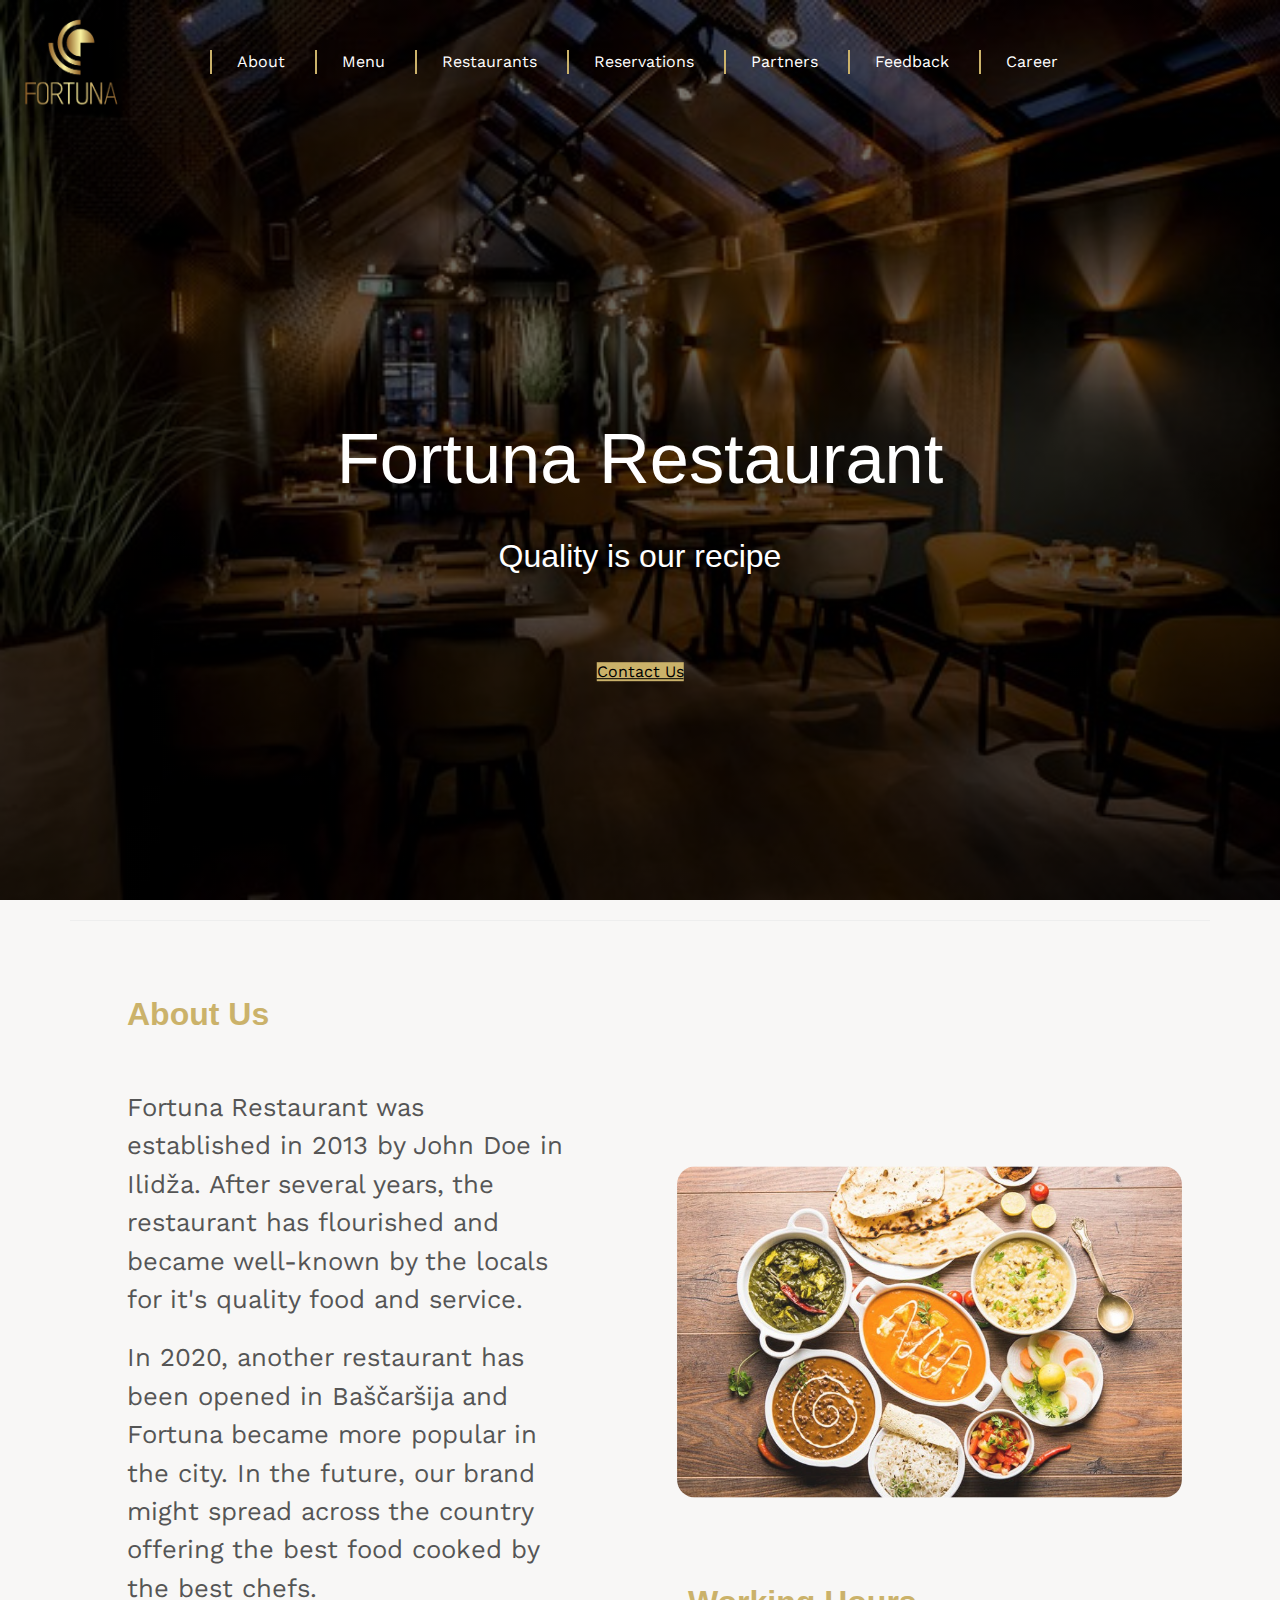
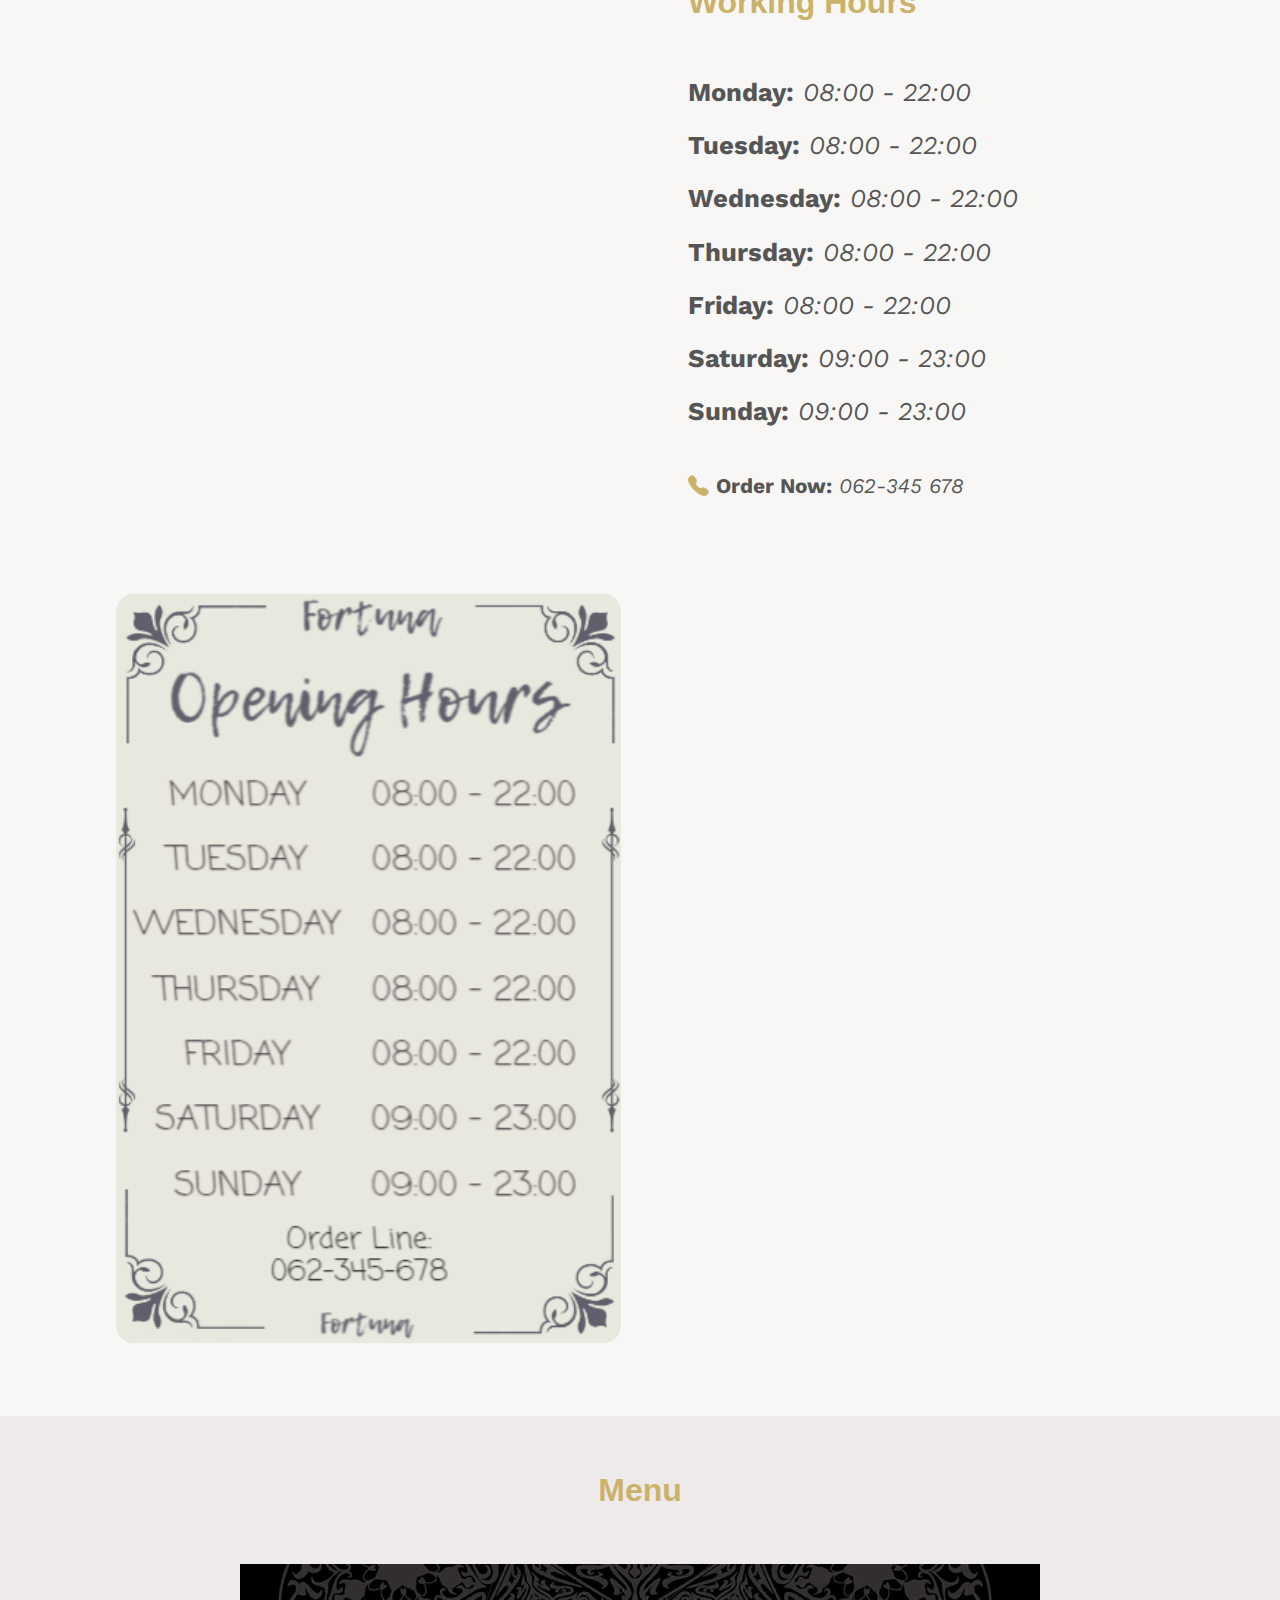
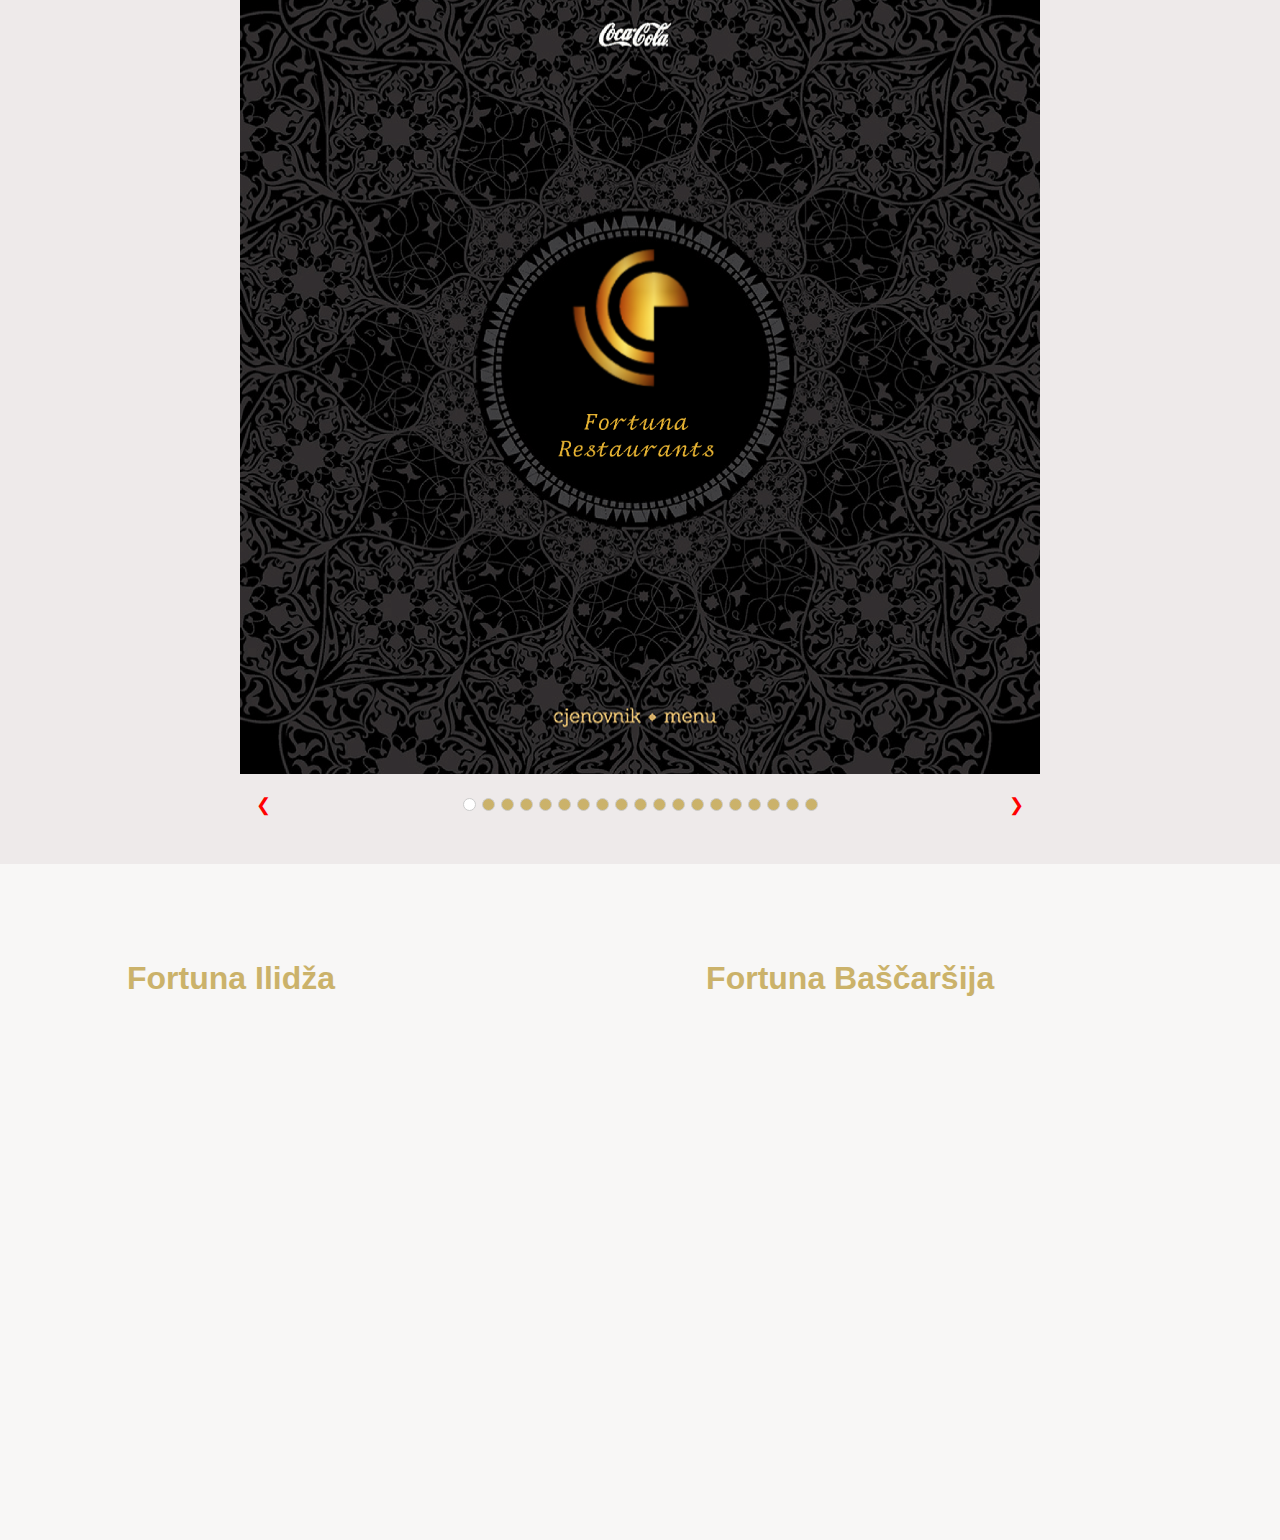
==== index.html @ 3452994d "Initial commit" ====
<!DOCTYPE html>
<html lang="en">

<head>
    <meta charset="UTF-8">
    <meta http-equiv="X-UA-Compatible" content="IE=edge">
    <meta name="viewport" content="width=device-width, initial-scale=1.0">

    <title>Fortuna</title>

    <link href="https://cdn.jsdelivr.net/npm/bootstrap@5.1.3/dist/css/bootstrap.min.css" rel="stylesheet" 
    integrity="sha384-1BmE4kWBq78iYhFldvKuhfTAU6auU8tT94WrHftjDbrCEXSU1oBoqyl2QvZ6jIW3" 
    crossorigin="anonymous">
    <link rel="stylesheet" href="https://cdn.jsdelivr.net/npm/bootstrap-icons@1.7.0/font/bootstrap-icons.css">

    <link rel="icon" href="logo.ico">
    <link href="https://fonts.googleapis.com/css2?family=Work+Sans:wght@100;300;400;500;700&display=swap" rel="stylesheet">
    <link href="https://fonts.googleapis.com/css?family=Arvo&display=swap" rel="stylesheet">
    <link href="fluid.css" type="text/css" rel="stylesheet">
    <link rel="stylesheet" href="https://www.w3schools.com/w3css/4/w3.css"> <!--slideshow css-->
    <link href="style.css" type="text/css" rel="stylesheet">
    <link rel="stylesheet" type="text/css" href="media-query.css">
        
       

    <script src="https://code.jquery.com/jquery-3.6.0.min.js"
    integrity="sha256-/xUj+3OJU5yExlq6GSYGSHk7tPXikynS7ogEvDej/m4="
    crossorigin="anonymous"></script>
</head>

<body>

    <header id="home">
        <img src="logo.png" alt="Logo" class="logo">

        <nav role="navigation" class="primary-navigation">
            <ul class="nav-head">
                <li><a href="#about-us">About</a></li>
                <li><a href="#menu">Menu</a></li>
                <li><a href="#restaurants">Restaurants</a></li>
                <li><a href="#">Reservations</a></li>
                <li><a href="#">Partners</a></li>
                <li><a href="#">Feedback</a></li>
                <li><a href="#">Career</a></li>   
            </ul>
        </nav>

        <div class="header-box">
            <div class="header-text-box">
                <h1>Fortuna Restaurant</h1>
                <h2>Quality is our recipe</h2>
            </div>
            <a href="#" class="btn btn-full">Contact Us</a>
        </div>
    </header>
        
    <section class="about-section" id="about-us">
        <div class="row">
            <div class="col span_1_of_2 about-box">
                <h2 class="about-heading">About Us</h2>
                <p class="about-text">Fortuna Restaurant was established in 2013 by John Doe in Ilidža. After several years, the restaurant has 
                    flourished and became well-known by the locals for it's quality food and service. 
                <p class="about-text">In 2020, another restaurant
                    has been opened in Baščaršija and Fortuna became more popular in the city. In the future, our brand might spread across the 
                    country offering the best food cooked by the best chefs.</p>
                </p>
            </div>
            <div class="col span_1_of_2 about-box">
                <img src="about.jpg" alt="about" class="about-img">
            </div>
        <hr>
            <div class="row">
                <div class="col span_1_of_2 working-row">
                    <h2 class="working-hrs">Working Hours</h2>
                    <p class="working-para"><b>Monday:</b> <i>08:00 - 22:00</i></p>
                    <p class="working-para"><b>Tuesday:</b> <i>08:00 - 22:00</i></p>
                    <p class="working-para"><b>Wednesday:</b> <i>08:00 - 22:00</i></p>
                    <p class="working-para"><b>Thursday:</b> <i>08:00 - 22:00</i></p>
                    <p class="working-para"><b>Friday:</b> <i>08:00 - 22:00</i></p>
                    <p class="working-para"><b>Saturday:</b> <i>09:00 - 23:00</i></p>
                    <p class="working-para"><b>Sunday:</b> <i>09:00 - 23:00</i></p>
                    <p class="working-phone"><i class="bi bi-telephone-fill"></i> <b>Order Now:</b> <i>062-345 678</i></p>
                    </div>
                <div class="col span_1_of_2 working-row">
                    <img src="working-hrs.png" alt="about" class="working-img">
                </div>
            </div>
        </div>
    </section>

    <section class="menu" id="menu">
        <h2>Menu</h2>
        <div class="w3-content w3-display-container" style="max-width:800px">
            <img class="mySlides" src="menu/menu-01.png" alt="menu image" style="width:100%">
            <img class="mySlides" src="menu/menu-02.png" alt="menu image" style="width:100%">
            <img class="mySlides" src="menu/menu-03.png" alt="menu image" style="width:100%">
            <img class="mySlides" src="menu/menu-04.png" alt="menu image" style="width:100%">
            <img class="mySlides" src="menu/menu-05.png" alt="menu image" style="width:100%">
            <img class="mySlides" src="menu/menu-06.png" alt="menu image" style="width:100%">
            <img class="mySlides" src="menu/menu-09.png" alt="menu image" style="width:100%">
            <img class="mySlides" src="menu/menu-11.png" alt="menu image" style="width:100%">
            <img class="mySlides" src="menu/menu-12.png" alt="menu image" style="width:100%">
            <img class="mySlides" src="menu/menu-13.png" alt="menu image" style="width:100%">
            <img class="mySlides" src="menu/menu-14.png" alt="menu image" style="width:100%">
            <img class="mySlides" src="menu/menu-16.png" alt="menu image" style="width:100%">
            <img class="mySlides" src="menu/menu-17.png" alt="menu image" style="width:100%">
            <img class="mySlides" src="menu/menu-18.png" alt="menu image" style="width:100%">
            <img class="mySlides" src="menu/menu-19.png" alt="menu image" style="width:100%">
            <img class="mySlides" src="menu/menu-20.png" alt="menu image" style="width:100%">
            <img class="mySlides" src="menu/menu-22.png" alt="menu image" style="width:100%">
            <img class="mySlides" src="menu/menu-23.png" alt="menu image" style="width:100%">
            <img class="mySlides" src="menu/menu-24.png" alt="menu image" style="width:100%">
            
            <div class="w3-center w3-container w3-section w3-large w3-text-blue w3-display-center">
              <div class="w3-left w3-hover-text-red" onclick="plusDivs(-1)">&#10094;</div>
              <div class="w3-right w3-hover-text-khaki" onclick="plusDivs(1)">&#10095;</div>
                <span class="w3-badge demo w3-border w3-solid w3-hover-red" onclick="currentDiv(1)"></span>
                <span class="w3-badge demo w3-border w3-solid w3-hover-red" onclick="currentDiv(2)"></span>
                <span class="w3-badge demo w3-border w3-solid w3-hover-red" onclick="currentDiv(3)"></span>
                <span class="w3-badge demo w3-border w3-solid w3-hover-red" onclick="currentDiv(4)"></span>
                <span class="w3-badge demo w3-border w3-solid w3-hover-red" onclick="currentDiv(5)"></span>
                <span class="w3-badge demo w3-border w3-solid w3-hover-red" onclick="currentDiv(6)"></span>
                <span class="w3-badge demo w3-border w3-solid w3-hover-red" onclick="currentDiv(7)"></span>
                <span class="w3-badge demo w3-border w3-solid w3-hover-red" onclick="currentDiv(8)"></span>
                <span class="w3-badge demo w3-border w3-solid w3-hover-red" onclick="currentDiv(9)"></span>
                <span class="w3-badge demo w3-border w3-solid w3-hover-red" onclick="currentDiv(10)"></span>
                <span class="w3-badge demo w3-border w3-solid w3-hover-red" onclick="currentDiv(11)"></span>
                <span class="w3-badge demo w3-border w3-solid w3-hover-red" onclick="currentDiv(12)"></span>
                <span class="w3-badge demo w3-border w3-solid w3-hover-red" onclick="currentDiv(13)"></span>
                <span class="w3-badge demo w3-border w3-solid w3-hover-red" onclick="currentDiv(14)"></span>
                <span class="w3-badge demo w3-border w3-solid w3-hover-red" onclick="currentDiv(15)"></span>
                <span class="w3-badge demo w3-border w3-solid w3-hover-red" onclick="currentDiv(16)"></span>
                <span class="w3-badge demo w3-border w3-solid w3-hover-red" onclick="currentDiv(17)"></span>
                <span class="w3-badge demo w3-border w3-solid w3-hover-red" onclick="currentDiv(18)"></span>
                <span class="w3-badge demo w3-border w3-solid w3-hover-red" onclick="currentDiv(19)"></span>
            </div>
          </div>

        <!-- Slideshow JS -->
        <script>
            var slideIndex = 1;
            showDivs(slideIndex);
            
            function plusDivs(n) {
            showDivs(slideIndex += n);
            }
            
            function currentDiv(n) {
            showDivs(slideIndex = n);
            }
            
            function showDivs(n) {
            var i;
            var x = document.getElementsByClassName("mySlides");
            var dots = document.getElementsByClassName("demo");
            if (n > x.length) {slideIndex = 1}
            if (n < 1) {slideIndex = x.length}
            for (i = 0; i < x.length; i++) {
                x[i].style.display = "none";  
            }
            for (i = 0; i < dots.length; i++) {
                dots[i].className = dots[i].className.replace(" w3-white", "");
            }
            x[slideIndex-1].style.display = "block";  
            dots[slideIndex-1].className += " w3-white";
            }
        </script>
    </section>

    <section class="restaurants" id="restaurants">
        <div class="row">
            <div class="col span_1_of_2 restaurant-box">
                <h2 class="restaurant-heading">Fortuna Ilidža</h2>
                <iframe src="https://www.google.com/maps/d/embed?mid=1UnmnOWM46i-X2uxFP_7TvXV2TXd_pCAA" width="440" height="450"></iframe>
            </div>
            <div class="col span_1_of_2 restaurant-box">
                <h2 class="restaurant-heading">Fortuna Baščaršija</h2>
                <iframe src="https://www.google.com/maps/d/embed?mid=1w8XsqKzWkrQSrsTJ8qHkpm-BjOt5ws_h" width="440" height="450"></iframe>
            </div>
    </section>

    <section class="reservations">


    </section>



</body>






</html>
---- fluid.css ----
/* html5reset.css - 01/11/2011 */

html, body, div, span, object, iframe,
h1, h2, h3, h4, h5, h6, p, blockquote, pre,
abbr, address, cite, code,
del, dfn, em, img, ins, kbd, q, samp,
small, strong, sub, sup, var,
b, i,
dl, dt, dd, ol, ul, li,
fieldset, form, label, legend,
table, caption, tbody, tfoot, thead, tr, th, td,
article, aside, canvas, details, figcaption, figure, 
footer, header, hgroup, menu, nav, section, summary,
time, mark, audio, video {
    margin: 0;
    padding: 0;
    border: 0;
    outline: 0;
    font-size: 100%;
    vertical-align: baseline;
    background: transparent;
}

body {
    line-height: 1;
}

article,aside,details,figcaption,figure,
footer,header,hgroup,menu,nav,section { 
	display: block;
}

nav ul {
    list-style: none;
}

blockquote, q {
    quotes: none;
}

blockquote:before, blockquote:after,
q:before, q:after {
    content: '';
    content: none;
}

a {
    margin: 0;
    padding: 0;
    font-size: 100%;
    vertical-align: baseline;
    background: transparent;
}

/* change colours to suit your needs */
ins {
    background-color: #ff9;
    color: #000;
    text-decoration: none;
}

/* change colours to suit your needs */
mark {
    background-color: #ff9;
    color: #000; 
    font-style: italic;
    font-weight: bold;
}

del {
    text-decoration:  line-through;
}

abbr[title], dfn[title] {
    border-bottom: 1px dotted;
    cursor: help;
}

table {
    border-collapse: collapse;
    border-spacing: 0;
}

/* change border colour to suit your needs */
hr {
    display: block;
    height: 1px;
    border: 0;   
    border-top: 1px solid #cccccc;
    margin: 1em 0;
    padding: 0;
}

input, select {
    vertical-align: middle;
}



/*  SECTIONS  ============================================================================= */

.section {
	clear: both;
	padding: 0px;
	margin: 0px;
}

/*  GROUPING  ============================================================================= */


.row:before,
.row:after {
    content:"";
    display:table;
}
.row:after {
    clear:both;
}
.row {
    zoom:1; /* For IE 6/7 (trigger hasLayout) */
}

/*  GRID COLUMN SETUP   ==================================================================== */

.col {
	display: block;
	float:left;
	margin: 1% 0 1% 1.6%;
}

.col:first-child { margin-left: 0; } /* all browsers except IE6 and lower */


/*  REMOVE MARGINS AS ALL GO FULL WIDTH AT 480 PIXELS */

@media only screen and (max-width: 480px) {
	.col { 
		margin: 1% 0 1% 0%;
	}
}

/*  GRID OF TWO   ============================================================================= */


.span_2_of_2 {
	width: 100%;
}

.span_1_of_2 {
	width: 49.2%;
}

/*  GO FULL WIDTH AT LESS THAN 480 PIXELS */

@media only screen and (max-width: 480px) {
	.span_2_of_2 {
		width: 100%; 
	}
	.span_1_of_2 {
		width: 100%; 
	}
}

/*  GRID OF THREE   ============================================================================= */

	
.span_3_of_3 {
	width: 100%; 
}

.span_2_of_3 {
	width: 66.13%; 
}

.span_1_of_3 {
	width: 32.26%; 
}


/*  GO FULL WIDTH AT LESS THAN 480 PIXELS */

@media only screen and (max-width: 480px) {
	.span_3_of_3 {
		width: 100%; 
	}
	.span_2_of_3 {
		width: 100%; 
	}
	.span_1_of_3 {
		width: 100%;
	}
}

/*  GRID OF FOUR   ============================================================================= */

	
.span_4_of_4 {
	width: 100%; 
}

.span_3_of_4 {
	width: 74.6%; 
}

.span_2_of_4 {
	width: 49.2%; 
}

.span_1_of_4 {
	width: 23.8%; 
}


/*  GO FULL WIDTH AT LESS THAN 480 PIXELS */

@media only screen and (max-width: 480px) {
	.span_4_of_4 {
		width: 100%; 
	}
	.span_3_of_4 {
		width: 100%; 
	}
	.span_2_of_4 {
		width: 100%; 
	}
	.span_1_of_4 {
		width: 100%; 
	}
}
---- style.css ----
* {
	margin:0;
	padding:0;
	box-sizing:border-box;
}

html,
body {
	background-color:#fff;
	color:#000;
	text-rendering:optimizeLegibility;
	font-size:16px;
	font-family:'Work Sans','Arial',sans-serif;
}

h1 {

	font-size:440%;
	color:#fff;
	font-weight:500;
	margin-bottom:20px;

}

h2 {
	font-size:200%;
	color:#fff;
	font-weight:400;
}

h3 {
	font-size:180%;
	color:#fff;
	font-weight:350;
}

.row {
	max-width:1140px;
	margin:0 auto;
}

header {
	background-image:linear-gradient(rgba(0,0,0,.5),rgb(0,0,0,.8)),url(bg-header.jpg);
	height:100vh;
	background-size:cover;
	background-position:center;
	background-attachment: fixed;
	position:relative;
}

.header-box {
	position:absolute;
	top:60%;
	left:50%;
	transform:translate(-50%,-50%);
	text-align:center;
}

.header-text-box {
	margin-bottom:80px;
}

/** Buttons **/

.btn-full:link,
.btn-full:visited {
	background-color:#cbb26a;
	color:#000;
}

.btn-full:hover,
.btn-full:active,
input[type=submit]:hover {
	background-color:#cbb26a;
}

.btn-ghost:link,
.btn-ghost:visited {
	border:2px solid #cbb26a;
	color:#cbb26a;
}

.btn-ghost:hover,
.btn-ghost:active {
	background-color:#cbb26a;
	color:#000;
}

/***** NAVIGATION ******/
.logo {
	height:120px;
	width:auto;
	float:left;
}

nav {	
	margin: 0 auto;
	display: block;
	padding: 50px 125px 20px 10px;
	text-align: center;
	font-size: 16px;
	text-decoration: none;
}

.nav-head li {
	list-style: none;
	margin: auto;
	border-left: 2px solid #cbb26a;
	text-decoration: none;
	display: inline-block;
	padding: 0 25px;
	position: relative;
	text-align: center;
}

.nav-head li a {
	color: #fff;
	text-decoration: none;
}
	  
.nav-head li a:hover {
	color: #cbb26a;
}

/***  ABOUT US   ***/

.about-section {
	padding-bottom:20px;
	background-color: #f8f7f6;
}

.about-img {
	width:100%;
	height: auto;
	border-radius: 20px;
	margin-top: 30%;
}

.about-heading {
	color:#cbb26a;
	font-size:200%;
	font-weight:600;
	margin-bottom:50px;
}

.about-text {
	color:#555;
	font-size:160%;
	font-weight:400;
	margin-bottom:20px;
}
.about-box {
	margin-top:80px;
}
.about-box:first-child {
	text-align:left;
	padding:0 5%;
}
.about-box:last-child {
	text-align: right;

}

/**About Section, image animation**/
.about-img {
	overflow: hidden;
	width:100%;
	height:auto;
	opacity:.9;
	transform:scale(.9);
	transition:opacity 0.5s;
	transition:transform 0.5s;
}

.about-img:hover {
	transform:scale(1.05);
	opacity:1;
   }


/*** Working Hours (about section) ***/

.working-img {
	width:90%;
	height: auto;
	border-radius: 20px;
}

.working-hrs {
	color:#cbb26a;
	font-size:200%;
	font-weight:600;
	margin-bottom:50px;
}

.working-para {
	color:#555;
	font-size:160%;
	font-weight:380;
	margin-bottom:20px;
	line-height: 1.3;
}
.working-row {
	margin-top:40px;
}

.working-phone {
	color:#555;
	font-size:130%;
	font-weight:380;
	margin-top: 10%;
	line-height: 1.3;
}

.bi-telephone-fill{
	color: #cbb26a;
}

.working-row:first-child {
	text-align:left;
	padding:0 5%;
}
.working-row:last-child {
	text-align:right;
}

/**About Section, image animation**/
.working-img {
	overflow: hidden;
	width:100%;
	opacity:.9;
	transform:scale(.9);
	transition:opacity 0.5s;
	transition:transform 0.5s;
}

.working-img:hover {
	transform:scale(1.05);
	opacity:1;
   }

/**** MENU SECTION ****/
.menu {
	padding-top: 40px;
	background-color: #eeeaea;
	padding-bottom: 30px;
}
.menu h2{
	text-align: center;
	color:#cbb26a;
	font-size:200%;
	font-weight:600;
	margin-bottom:50px;
}
.mySlides {
	display:none;
	height: 90vh;
	width: auto;
}
.w3-left, .w3-right, .w3-badge {
	   cursor:pointer;
	   color: red;
}

.w3-badge {
	height:13px;
	width:13px;
	padding:0;
	background-color: #cbb26a;
}

/*** RESTAURANTS ***/

.restaurants {
	padding-bottom:20px;
	background-color: #f8f7f6;
}

.restaurant-heading {
	color:#cbb26a;
	font-size:200%;
	font-weight:600;
	margin-bottom:50px;
	text-align: left;
}

.restaurant-box {
	margin-top:80px;
}
.restaurant-box:first-child {
	text-align:left;
	padding:0 5%;
}
.restaurant-box:last-child {
	text-align:right;
	padding:0 5%;
}
---- media-query.css ----
/* Big tablets to smaller laptop screens*/
@media only screen and (max-width:1200px) {
	html,
	body {
		font-size:14px;
	}

	.about-para {
		margin-bottom:20px;
	}

	.section-heading,
	.testimonial-heading,
	.packages-heading,
	.contact-heading {
		margin-top:90px;
	}

}

/* Smaller tablets to larger tablet screens*/
@media only screen and (max-width:1023px) {
	html,
	body {
		font-size:12px;
	}

	.row {
		padding:0 2%;
	}

	.about-box {
		margin-top:60px;
	}

	.about-box:first-child {
		padding:0;
		padding-left:5%;
	}

	.about-img {
		padding-right:5%;
	}

	.package-box {
		width:100%;
	}

	.package-heading {
		margin-bottom:25px;
	}

	footer {
		padding:30px;
	}

	footer p {
		margin-top:20px;
		line-height:1.3;
	}
}

/* larger phones  to smaller tablet screens*/
@media only screen and (max-width:767px) {
	html,
	body {
		font-size:10px;
	}

	.header-text-box {
		margin-bottom:50px;
	}

	.about-heading {
		margin-bottom:20px;
	}

	.section-heading,
	.testimonial-heading,
	.packages-heading,
	.contact-heading {
		margin-top:60px;
	}

	.section-heading {
		margin-bottom:10px;
	}

	.section-sub-heading:after {
		margin:15px auto 0 auto;
	}

	.testimonial-heading {
		margin-bottom:10px;
	}
}

/* smaller to larger mobile phones*/
@media only screen and (max-width:480px) {
	
	.span_1_of_4 {
		width:45%;
		margin-bottom:20px;
	}

	.span_1_of_3 {
		padding:0 10%;
		margin-bottom:5px;
	}

	.contact-form {
		width:100%;
	}

	.contact-label {
		padding-left:0;
	}

	.footer-nav,
	.social-links  {
		float:none;
		text-align:center;
		margin-bottom:10px;
	}
}
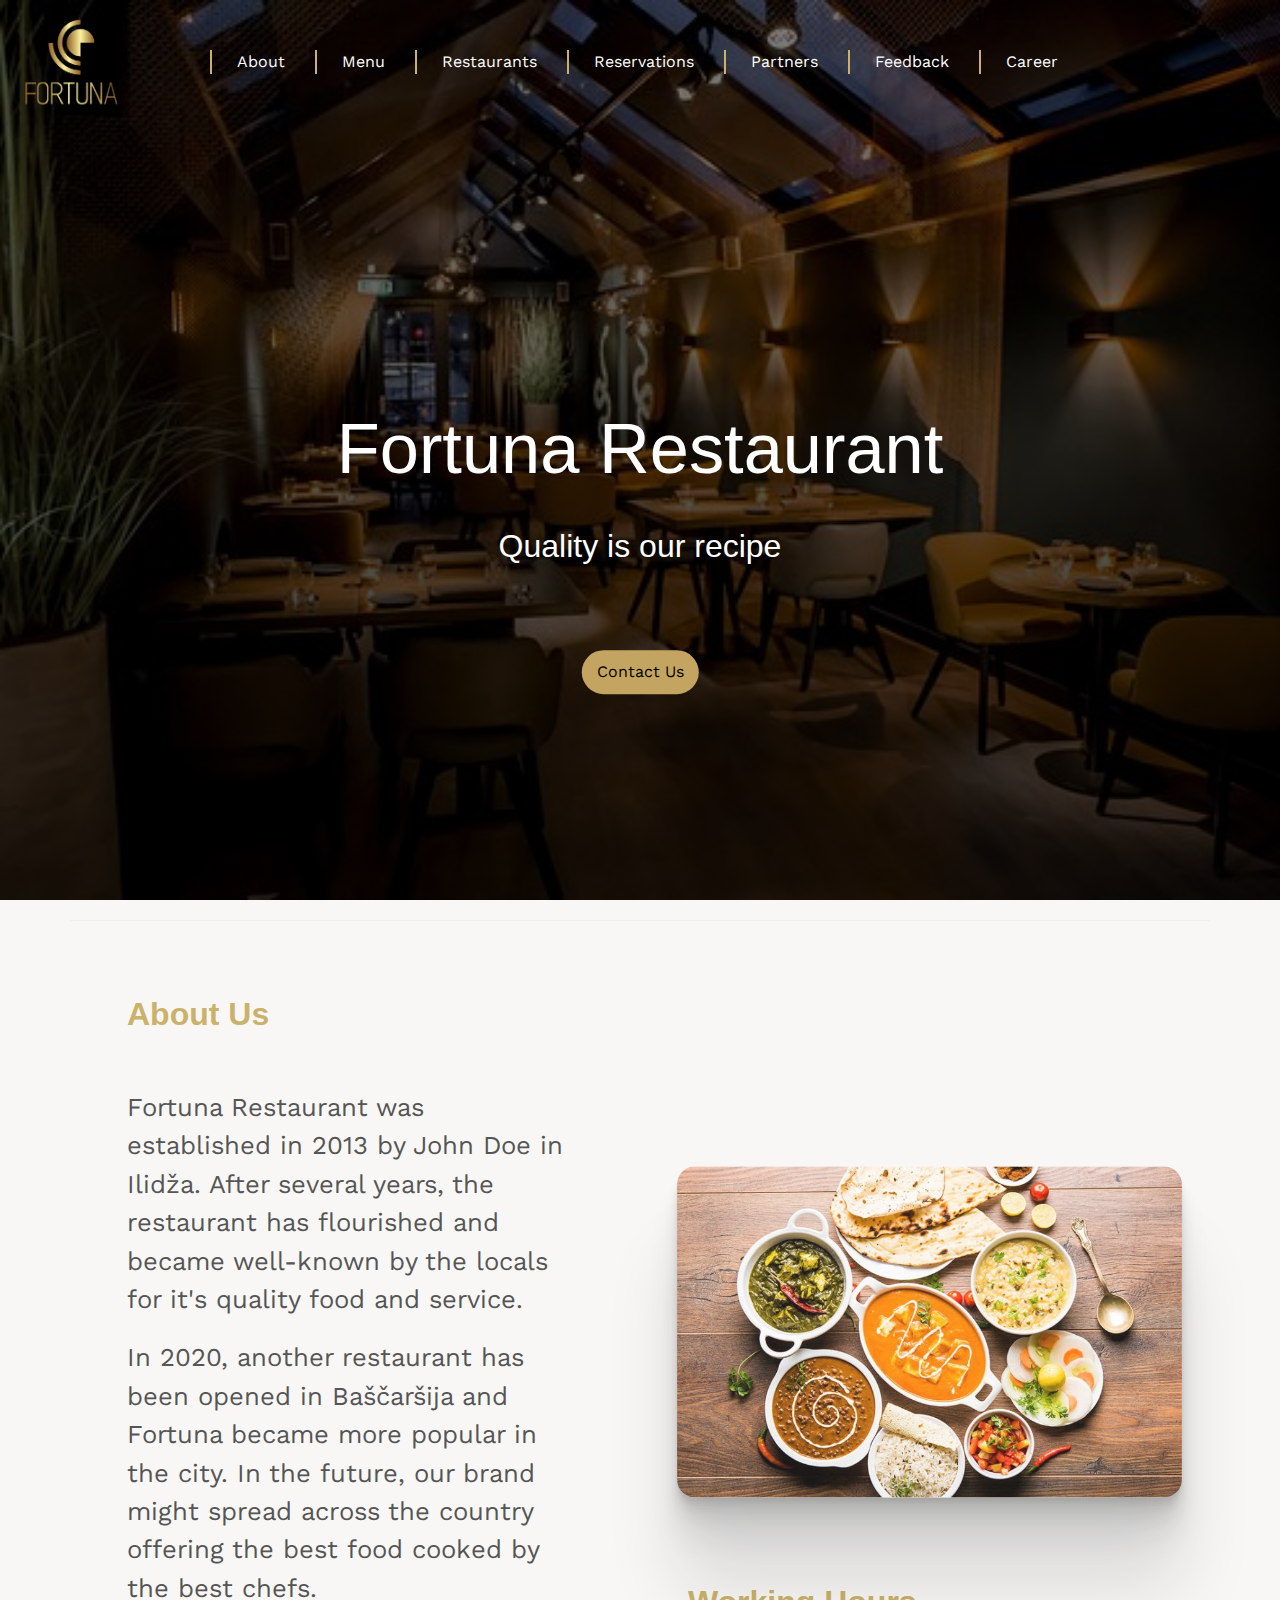
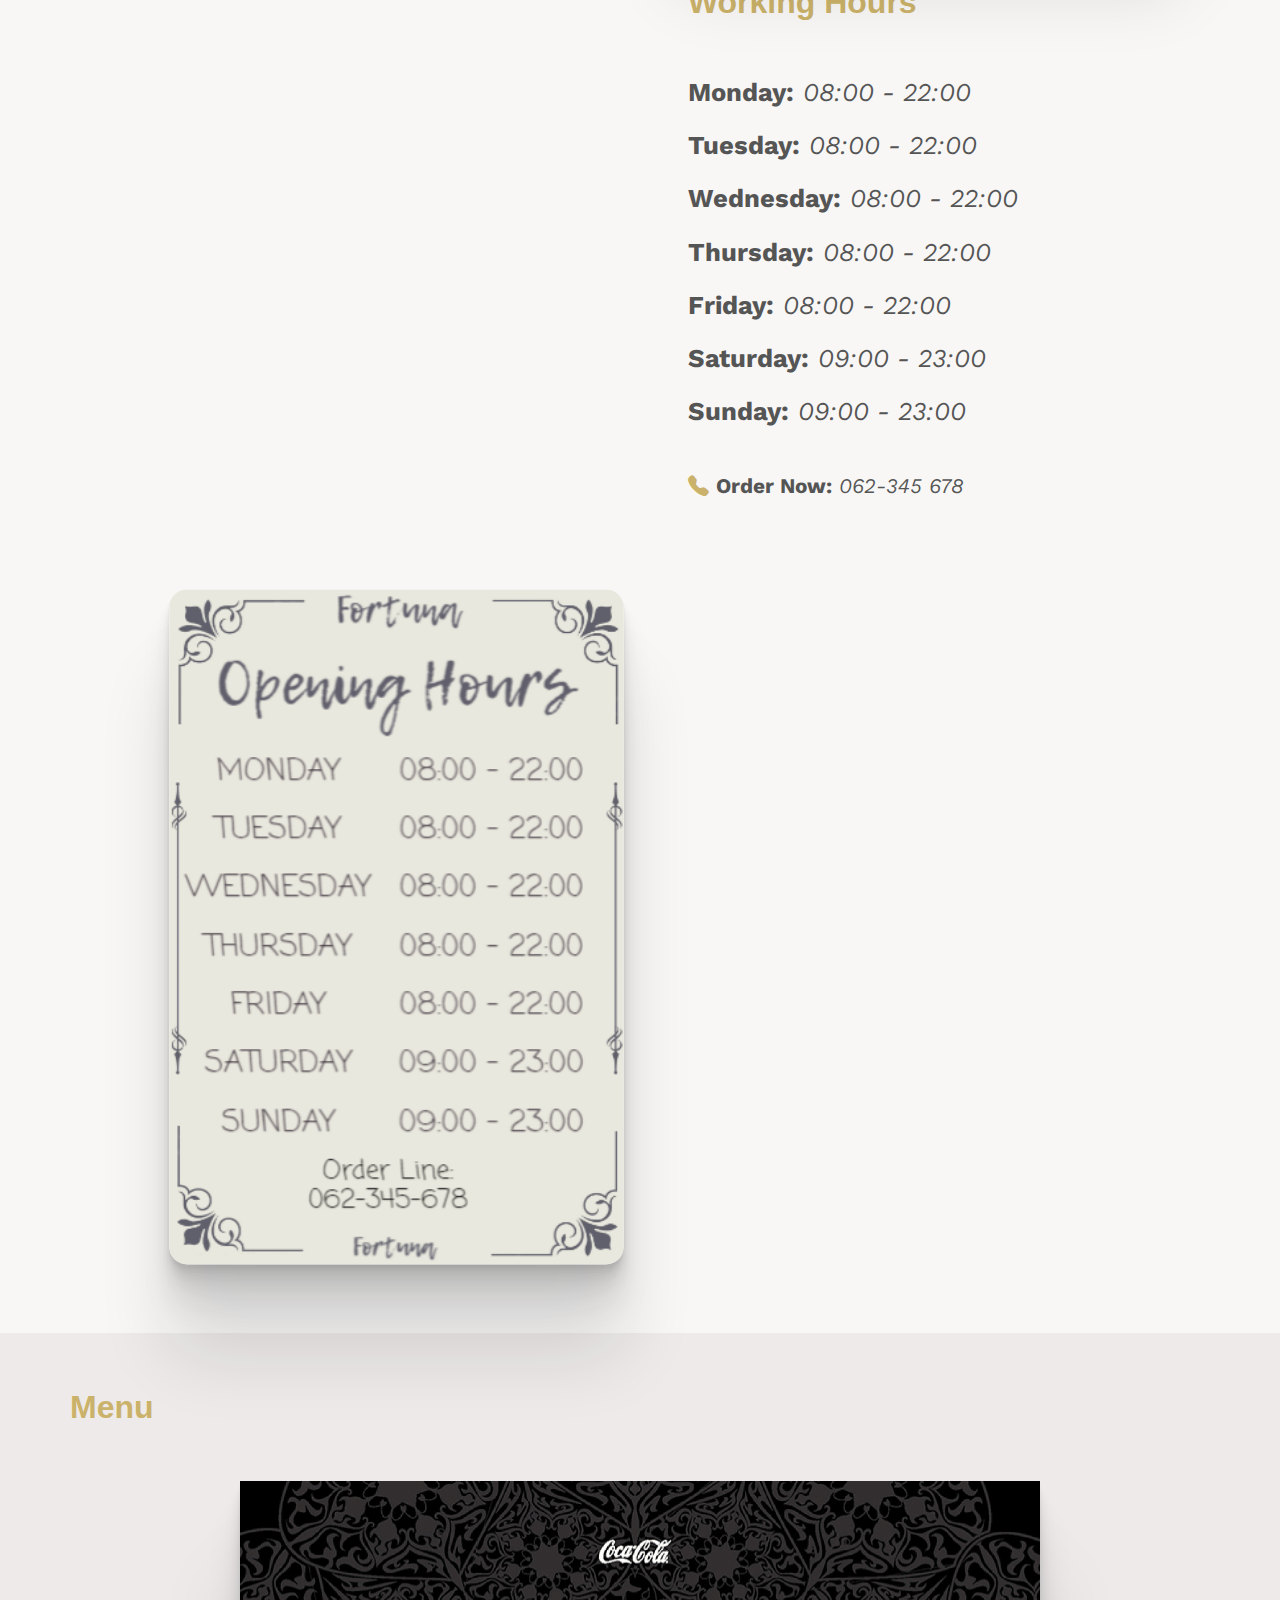
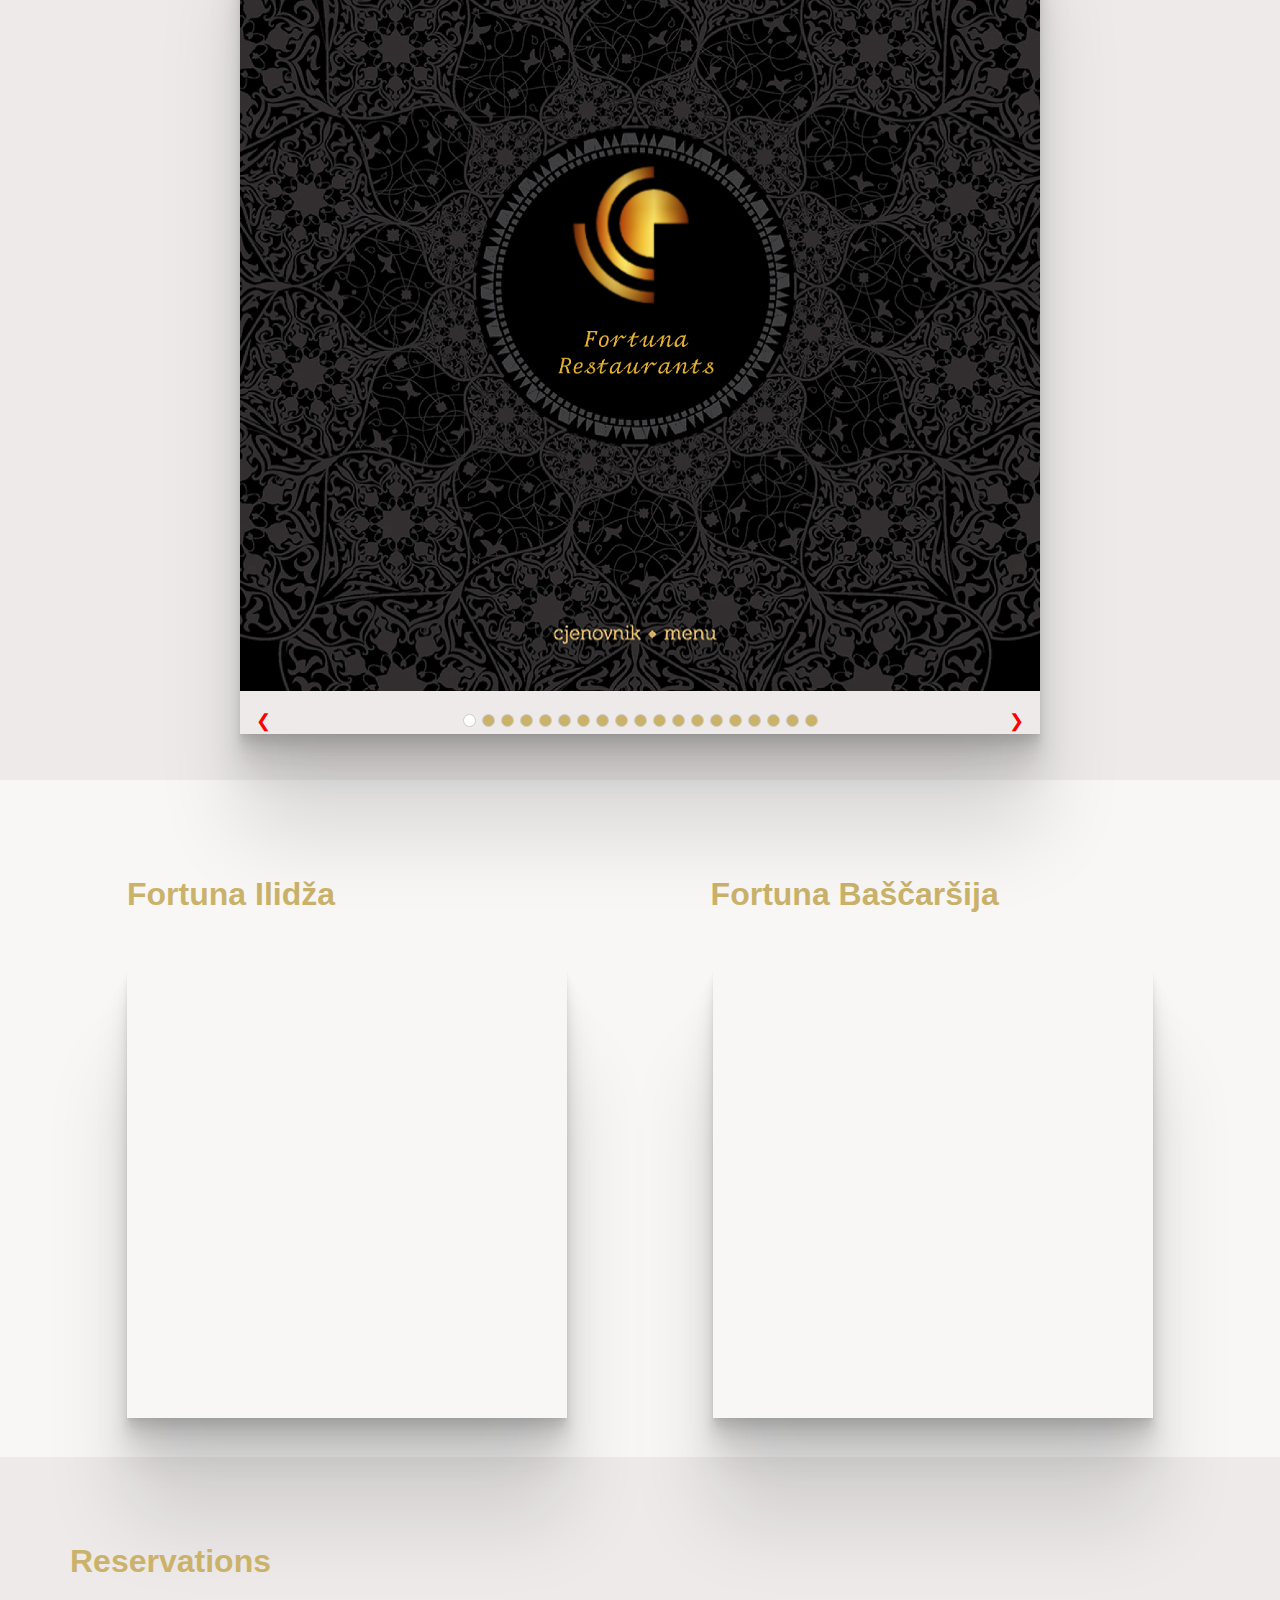
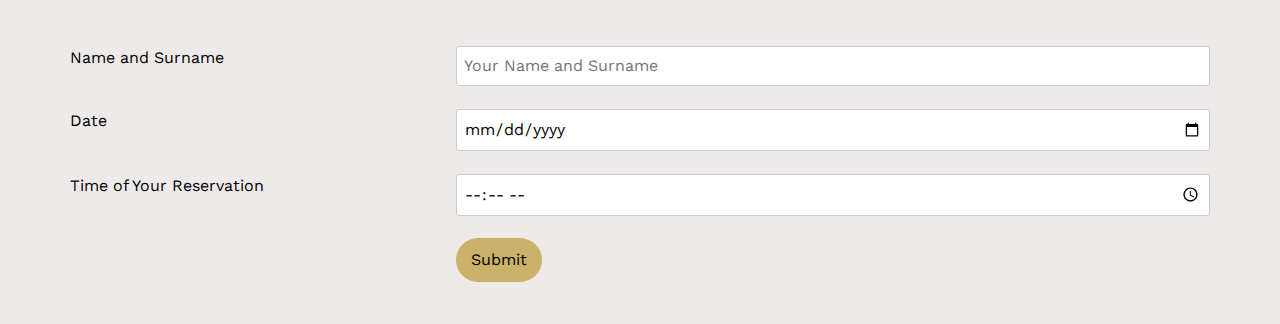
==== commit 6a125743: "Add files via upload" ====
--- a/index.html
+++ b/index.html
@@ -1,196 +1,237 @@
-<!DOCTYPE html>
-<html lang="en">
-
-<head>
-    <meta charset="UTF-8">
-    <meta http-equiv="X-UA-Compatible" content="IE=edge">
-    <meta name="viewport" content="width=device-width, initial-scale=1.0">
-
-    <title>Fortuna</title>
-
-    <link href="https://cdn.jsdelivr.net/npm/bootstrap@5.1.3/dist/css/bootstrap.min.css" rel="stylesheet" 
-    integrity="sha384-1BmE4kWBq78iYhFldvKuhfTAU6auU8tT94WrHftjDbrCEXSU1oBoqyl2QvZ6jIW3" 
-    crossorigin="anonymous">
-    <link rel="stylesheet" href="https://cdn.jsdelivr.net/npm/bootstrap-icons@1.7.0/font/bootstrap-icons.css">
-
-    <link rel="icon" href="logo.ico">
-    <link href="https://fonts.googleapis.com/css2?family=Work+Sans:wght@100;300;400;500;700&display=swap" rel="stylesheet">
-    <link href="https://fonts.googleapis.com/css?family=Arvo&display=swap" rel="stylesheet">
-    <link href="fluid.css" type="text/css" rel="stylesheet">
-    <link rel="stylesheet" href="https://www.w3schools.com/w3css/4/w3.css"> <!--slideshow css-->
-    <link href="style.css" type="text/css" rel="stylesheet">
-    <link rel="stylesheet" type="text/css" href="media-query.css">
-        
-       
-
-    <script src="https://code.jquery.com/jquery-3.6.0.min.js"
-    integrity="sha256-/xUj+3OJU5yExlq6GSYGSHk7tPXikynS7ogEvDej/m4="
-    crossorigin="anonymous"></script>
-</head>
-
-<body>
-
-    <header id="home">
-        <img src="logo.png" alt="Logo" class="logo">
-
-        <nav role="navigation" class="primary-navigation">
-            <ul class="nav-head">
-                <li><a href="#about-us">About</a></li>
-                <li><a href="#menu">Menu</a></li>
-                <li><a href="#restaurants">Restaurants</a></li>
-                <li><a href="#">Reservations</a></li>
-                <li><a href="#">Partners</a></li>
-                <li><a href="#">Feedback</a></li>
-                <li><a href="#">Career</a></li>   
-            </ul>
-        </nav>
-
-        <div class="header-box">
-            <div class="header-text-box">
-                <h1>Fortuna Restaurant</h1>
-                <h2>Quality is our recipe</h2>
-            </div>
-            <a href="#" class="btn btn-full">Contact Us</a>
-        </div>
-    </header>
-        
-    <section class="about-section" id="about-us">
-        <div class="row">
-            <div class="col span_1_of_2 about-box">
-                <h2 class="about-heading">About Us</h2>
-                <p class="about-text">Fortuna Restaurant was established in 2013 by John Doe in Ilidža. After several years, the restaurant has 
-                    flourished and became well-known by the locals for it's quality food and service. 
-                <p class="about-text">In 2020, another restaurant
-                    has been opened in Baščaršija and Fortuna became more popular in the city. In the future, our brand might spread across the 
-                    country offering the best food cooked by the best chefs.</p>
-                </p>
-            </div>
-            <div class="col span_1_of_2 about-box">
-                <img src="about.jpg" alt="about" class="about-img">
-            </div>
-        <hr>
-            <div class="row">
-                <div class="col span_1_of_2 working-row">
-                    <h2 class="working-hrs">Working Hours</h2>
-                    <p class="working-para"><b>Monday:</b> <i>08:00 - 22:00</i></p>
-                    <p class="working-para"><b>Tuesday:</b> <i>08:00 - 22:00</i></p>
-                    <p class="working-para"><b>Wednesday:</b> <i>08:00 - 22:00</i></p>
-                    <p class="working-para"><b>Thursday:</b> <i>08:00 - 22:00</i></p>
-                    <p class="working-para"><b>Friday:</b> <i>08:00 - 22:00</i></p>
-                    <p class="working-para"><b>Saturday:</b> <i>09:00 - 23:00</i></p>
-                    <p class="working-para"><b>Sunday:</b> <i>09:00 - 23:00</i></p>
-                    <p class="working-phone"><i class="bi bi-telephone-fill"></i> <b>Order Now:</b> <i>062-345 678</i></p>
-                    </div>
-                <div class="col span_1_of_2 working-row">
-                    <img src="working-hrs.png" alt="about" class="working-img">
-                </div>
-            </div>
-        </div>
-    </section>
-
-    <section class="menu" id="menu">
-        <h2>Menu</h2>
-        <div class="w3-content w3-display-container" style="max-width:800px">
-            <img class="mySlides" src="menu/menu-01.png" alt="menu image" style="width:100%">
-            <img class="mySlides" src="menu/menu-02.png" alt="menu image" style="width:100%">
-            <img class="mySlides" src="menu/menu-03.png" alt="menu image" style="width:100%">
-            <img class="mySlides" src="menu/menu-04.png" alt="menu image" style="width:100%">
-            <img class="mySlides" src="menu/menu-05.png" alt="menu image" style="width:100%">
-            <img class="mySlides" src="menu/menu-06.png" alt="menu image" style="width:100%">
-            <img class="mySlides" src="menu/menu-09.png" alt="menu image" style="width:100%">
-            <img class="mySlides" src="menu/menu-11.png" alt="menu image" style="width:100%">
-            <img class="mySlides" src="menu/menu-12.png" alt="menu image" style="width:100%">
-            <img class="mySlides" src="menu/menu-13.png" alt="menu image" style="width:100%">
-            <img class="mySlides" src="menu/menu-14.png" alt="menu image" style="width:100%">
-            <img class="mySlides" src="menu/menu-16.png" alt="menu image" style="width:100%">
-            <img class="mySlides" src="menu/menu-17.png" alt="menu image" style="width:100%">
-            <img class="mySlides" src="menu/menu-18.png" alt="menu image" style="width:100%">
-            <img class="mySlides" src="menu/menu-19.png" alt="menu image" style="width:100%">
-            <img class="mySlides" src="menu/menu-20.png" alt="menu image" style="width:100%">
-            <img class="mySlides" src="menu/menu-22.png" alt="menu image" style="width:100%">
-            <img class="mySlides" src="menu/menu-23.png" alt="menu image" style="width:100%">
-            <img class="mySlides" src="menu/menu-24.png" alt="menu image" style="width:100%">
-            
-            <div class="w3-center w3-container w3-section w3-large w3-text-blue w3-display-center">
-              <div class="w3-left w3-hover-text-red" onclick="plusDivs(-1)">&#10094;</div>
-              <div class="w3-right w3-hover-text-khaki" onclick="plusDivs(1)">&#10095;</div>
-                <span class="w3-badge demo w3-border w3-solid w3-hover-red" onclick="currentDiv(1)"></span>
-                <span class="w3-badge demo w3-border w3-solid w3-hover-red" onclick="currentDiv(2)"></span>
-                <span class="w3-badge demo w3-border w3-solid w3-hover-red" onclick="currentDiv(3)"></span>
-                <span class="w3-badge demo w3-border w3-solid w3-hover-red" onclick="currentDiv(4)"></span>
-                <span class="w3-badge demo w3-border w3-solid w3-hover-red" onclick="currentDiv(5)"></span>
-                <span class="w3-badge demo w3-border w3-solid w3-hover-red" onclick="currentDiv(6)"></span>
-                <span class="w3-badge demo w3-border w3-solid w3-hover-red" onclick="currentDiv(7)"></span>
-                <span class="w3-badge demo w3-border w3-solid w3-hover-red" onclick="currentDiv(8)"></span>
-                <span class="w3-badge demo w3-border w3-solid w3-hover-red" onclick="currentDiv(9)"></span>
-                <span class="w3-badge demo w3-border w3-solid w3-hover-red" onclick="currentDiv(10)"></span>
-                <span class="w3-badge demo w3-border w3-solid w3-hover-red" onclick="currentDiv(11)"></span>
-                <span class="w3-badge demo w3-border w3-solid w3-hover-red" onclick="currentDiv(12)"></span>
-                <span class="w3-badge demo w3-border w3-solid w3-hover-red" onclick="currentDiv(13)"></span>
-                <span class="w3-badge demo w3-border w3-solid w3-hover-red" onclick="currentDiv(14)"></span>
-                <span class="w3-badge demo w3-border w3-solid w3-hover-red" onclick="currentDiv(15)"></span>
-                <span class="w3-badge demo w3-border w3-solid w3-hover-red" onclick="currentDiv(16)"></span>
-                <span class="w3-badge demo w3-border w3-solid w3-hover-red" onclick="currentDiv(17)"></span>
-                <span class="w3-badge demo w3-border w3-solid w3-hover-red" onclick="currentDiv(18)"></span>
-                <span class="w3-badge demo w3-border w3-solid w3-hover-red" onclick="currentDiv(19)"></span>
-            </div>
-          </div>
-
-        <!-- Slideshow JS -->
-        <script>
-            var slideIndex = 1;
-            showDivs(slideIndex);
-            
-            function plusDivs(n) {
-            showDivs(slideIndex += n);
-            }
-            
-            function currentDiv(n) {
-            showDivs(slideIndex = n);
-            }
-            
-            function showDivs(n) {
-            var i;
-            var x = document.getElementsByClassName("mySlides");
-            var dots = document.getElementsByClassName("demo");
-            if (n > x.length) {slideIndex = 1}
-            if (n < 1) {slideIndex = x.length}
-            for (i = 0; i < x.length; i++) {
-                x[i].style.display = "none";  
-            }
-            for (i = 0; i < dots.length; i++) {
-                dots[i].className = dots[i].className.replace(" w3-white", "");
-            }
-            x[slideIndex-1].style.display = "block";  
-            dots[slideIndex-1].className += " w3-white";
-            }
-        </script>
-    </section>
-
-    <section class="restaurants" id="restaurants">
-        <div class="row">
-            <div class="col span_1_of_2 restaurant-box">
-                <h2 class="restaurant-heading">Fortuna Ilidža</h2>
-                <iframe src="https://www.google.com/maps/d/embed?mid=1UnmnOWM46i-X2uxFP_7TvXV2TXd_pCAA" width="440" height="450"></iframe>
-            </div>
-            <div class="col span_1_of_2 restaurant-box">
-                <h2 class="restaurant-heading">Fortuna Baščaršija</h2>
-                <iframe src="https://www.google.com/maps/d/embed?mid=1w8XsqKzWkrQSrsTJ8qHkpm-BjOt5ws_h" width="440" height="450"></iframe>
-            </div>
-    </section>
-
-    <section class="reservations">
-
-
-    </section>
-
-
-
-</body>
-
-
-
-
-
-
+<!DOCTYPE html>
+<html lang="en">
+
+<head>
+    <meta charset="UTF-8">
+    <meta http-equiv="X-UA-Compatible" content="IE=edge">
+    <meta name="viewport" content="width=device-width, initial-scale=1.0">
+
+    <title>Fortuna</title>
+
+    <link href="https://cdn.jsdelivr.net/npm/bootstrap@5.1.3/dist/css/bootstrap.min.css" rel="stylesheet" 
+    integrity="sha384-1BmE4kWBq78iYhFldvKuhfTAU6auU8tT94WrHftjDbrCEXSU1oBoqyl2QvZ6jIW3" 
+    crossorigin="anonymous">
+    <link rel="stylesheet" href="https://cdn.jsdelivr.net/npm/bootstrap-icons@1.7.0/font/bootstrap-icons.css">
+
+    <link rel="icon" href="logo.ico">
+    <link href="https://fonts.googleapis.com/css2?family=Work+Sans:wght@100;300;400;500;700&display=swap" rel="stylesheet">
+    <link href="https://fonts.googleapis.com/css?family=Arvo&display=swap" rel="stylesheet">
+    <link href="fluid.css" type="text/css" rel="stylesheet">
+    <link rel="stylesheet" href="https://www.w3schools.com/w3css/4/w3.css"> <!--slideshow css-->
+    <link href="style.css" type="text/css" rel="stylesheet">
+    <link rel="stylesheet" type="text/css" href="media-query.css">
+        
+       
+
+    <script src="https://code.jquery.com/jquery-3.6.0.min.js"
+    integrity="sha256-/xUj+3OJU5yExlq6GSYGSHk7tPXikynS7ogEvDej/m4="
+    crossorigin="anonymous"></script>
+</head>
+
+<body>
+
+    <header id="home">
+        <img src="logo.png" alt="Logo" class="logo">
+
+        <nav role="navigation" class="primary-navigation">
+            <ul class="nav-head">
+                <li><a href="#about-us">About</a></li>
+                <li><a href="#menu">Menu</a></li>
+                <li><a href="#restaurants">Restaurants</a></li>
+                <li><a href="#reservation">Reservations</a></li>
+                <li><a href="#">Partners</a></li>
+                <li><a href="#">Feedback</a></li>
+                <li><a href="#">Career</a></li>   
+            </ul>
+        </nav>
+
+        <div class="header-box">
+            <div class="header-text-box">
+                <h1>Fortuna Restaurant</h1>
+                <h2>Quality is our recipe</h2>
+            </div>
+            <a href="#" class="btn btn-full">Contact Us</a>
+        </div>
+    </header>
+        
+    <section class="about-section" id="about-us">
+        <div class="row">
+            <div class="col span_1_of_2 about-box">
+                <h2 class="about-heading">About Us</h2>
+                <p class="about-text">Fortuna Restaurant was established in 2013 by John Doe in Ilidža. After several years, the restaurant has 
+                    flourished and became well-known by the locals for it's quality food and service. 
+                <p class="about-text">In 2020, another restaurant
+                    has been opened in Baščaršija and Fortuna became more popular in the city. In the future, our brand might spread across the 
+                    country offering the best food cooked by the best chefs.</p>
+                </p>
+            </div>
+            <div class="col span_1_of_2 about-box">
+                <img src="about.jpg" alt="about" class="about-img">
+            </div>
+        <hr>
+            <div class="row">
+                <div class="col span_1_of_2 working-row">
+                    <h2 class="working-hrs">Working Hours</h2>
+                    <p class="working-para"><b>Monday:</b> <i>08:00 - 22:00</i></p>
+                    <p class="working-para"><b>Tuesday:</b> <i>08:00 - 22:00</i></p>
+                    <p class="working-para"><b>Wednesday:</b> <i>08:00 - 22:00</i></p>
+                    <p class="working-para"><b>Thursday:</b> <i>08:00 - 22:00</i></p>
+                    <p class="working-para"><b>Friday:</b> <i>08:00 - 22:00</i></p>
+                    <p class="working-para"><b>Saturday:</b> <i>09:00 - 23:00</i></p>
+                    <p class="working-para"><b>Sunday:</b> <i>09:00 - 23:00</i></p>
+                    <p class="working-phone"><i class="bi bi-telephone-fill"></i> <b>Order Now:</b> <i>062-345 678</i></p>
+                    </div>
+                <div class="col span_1_of_2 working-row">
+                    <img src="working-hrs.png" alt="about" class="working-img">
+                </div>
+            </div>
+        </div>
+    </section>
+
+    <section class="menu" id="menu">
+        <div class="row">
+        <h2>Menu</h2>
+        <div class="w3-content w3-display-container" style="max-width:800px">
+            <img class="mySlides" src="menu/menu-01.png" alt="menu image" style="width:100%">
+            <img class="mySlides" src="menu/menu-02.png" alt="menu image" style="width:100%">
+            <img class="mySlides" src="menu/menu-03.png" alt="menu image" style="width:100%">
+            <img class="mySlides" src="menu/menu-04.png" alt="menu image" style="width:100%">
+            <img class="mySlides" src="menu/menu-05.png" alt="menu image" style="width:100%">
+            <img class="mySlides" src="menu/menu-06.png" alt="menu image" style="width:100%">
+            <img class="mySlides" src="menu/menu-09.png" alt="menu image" style="width:100%">
+            <img class="mySlides" src="menu/menu-11.png" alt="menu image" style="width:100%">
+            <img class="mySlides" src="menu/menu-12.png" alt="menu image" style="width:100%">
+            <img class="mySlides" src="menu/menu-13.png" alt="menu image" style="width:100%">
+            <img class="mySlides" src="menu/menu-14.png" alt="menu image" style="width:100%">
+            <img class="mySlides" src="menu/menu-16.png" alt="menu image" style="width:100%">
+            <img class="mySlides" src="menu/menu-17.png" alt="menu image" style="width:100%">
+            <img class="mySlides" src="menu/menu-18.png" alt="menu image" style="width:100%">
+            <img class="mySlides" src="menu/menu-19.png" alt="menu image" style="width:100%">
+            <img class="mySlides" src="menu/menu-20.png" alt="menu image" style="width:100%">
+            <img class="mySlides" src="menu/menu-22.png" alt="menu image" style="width:100%">
+            <img class="mySlides" src="menu/menu-23.png" alt="menu image" style="width:100%">
+            <img class="mySlides" src="menu/menu-24.png" alt="menu image" style="width:100%">
+            
+            <div class="w3-center w3-container w3-section w3-large w3-text-blue w3-display-center">
+              <div class="w3-left w3-hover-text-red" onclick="plusDivs(-1)">&#10094;</div>
+              <div class="w3-right w3-hover-text-khaki" onclick="plusDivs(1)">&#10095;</div>
+                <span class="w3-badge demo w3-border w3-solid w3-hover-red" onclick="currentDiv(1)"></span>
+                <span class="w3-badge demo w3-border w3-solid w3-hover-red" onclick="currentDiv(2)"></span>
+                <span class="w3-badge demo w3-border w3-solid w3-hover-red" onclick="currentDiv(3)"></span>
+                <span class="w3-badge demo w3-border w3-solid w3-hover-red" onclick="currentDiv(4)"></span>
+                <span class="w3-badge demo w3-border w3-solid w3-hover-red" onclick="currentDiv(5)"></span>
+                <span class="w3-badge demo w3-border w3-solid w3-hover-red" onclick="currentDiv(6)"></span>
+                <span class="w3-badge demo w3-border w3-solid w3-hover-red" onclick="currentDiv(7)"></span>
+                <span class="w3-badge demo w3-border w3-solid w3-hover-red" onclick="currentDiv(8)"></span>
+                <span class="w3-badge demo w3-border w3-solid w3-hover-red" onclick="currentDiv(9)"></span>
+                <span class="w3-badge demo w3-border w3-solid w3-hover-red" onclick="currentDiv(10)"></span>
+                <span class="w3-badge demo w3-border w3-solid w3-hover-red" onclick="currentDiv(11)"></span>
+                <span class="w3-badge demo w3-border w3-solid w3-hover-red" onclick="currentDiv(12)"></span>
+                <span class="w3-badge demo w3-border w3-solid w3-hover-red" onclick="currentDiv(13)"></span>
+                <span class="w3-badge demo w3-border w3-solid w3-hover-red" onclick="currentDiv(14)"></span>
+                <span class="w3-badge demo w3-border w3-solid w3-hover-red" onclick="currentDiv(15)"></span>
+                <span class="w3-badge demo w3-border w3-solid w3-hover-red" onclick="currentDiv(16)"></span>
+                <span class="w3-badge demo w3-border w3-solid w3-hover-red" onclick="currentDiv(17)"></span>
+                <span class="w3-badge demo w3-border w3-solid w3-hover-red" onclick="currentDiv(18)"></span>
+                <span class="w3-badge demo w3-border w3-solid w3-hover-red" onclick="currentDiv(19)"></span>
+            </div>
+          </div>
+        </div>
+        <!-- Slideshow JS -->
+        <script>
+            var slideIndex = 1;
+            showDivs(slideIndex);
+            
+            function plusDivs(n) {
+            showDivs(slideIndex += n);
+            }
+            
+            function currentDiv(n) {
+            showDivs(slideIndex = n);
+            }
+            
+            function showDivs(n) {
+            var i;
+            var x = document.getElementsByClassName("mySlides");
+            var dots = document.getElementsByClassName("demo");
+            if (n > x.length) {slideIndex = 1}
+            if (n < 1) {slideIndex = x.length}
+            for (i = 0; i < x.length; i++) {
+                x[i].style.display = "none";  
+            }
+            for (i = 0; i < dots.length; i++) {
+                dots[i].className = dots[i].className.replace(" w3-white", "");
+            }
+            x[slideIndex-1].style.display = "block";  
+            dots[slideIndex-1].className += " w3-white";
+            }
+        </script>
+    </section>
+
+    <section class="restaurants" id="restaurants">
+        <div class="row">
+            <div class="col span_1_of_2 restaurant-box">
+                <h2 class="restaurant-heading">Fortuna Ilidža</h2>
+                <iframe src="https://www.google.com/maps/d/embed?mid=1UnmnOWM46i-X2uxFP_7TvXV2TXd_pCAA" width="440" height="450"></iframe>
+            </div>
+            <div class="col span_1_of_2 restaurant-box">
+                <h2 class="restaurant-heading" style="margin-left: 1%;">Fortuna Baščaršija</h2>
+                <iframe src="https://www.google.com/maps/d/embed?mid=1w8XsqKzWkrQSrsTJ8qHkpm-BjOt5ws_h" width="440" height="450"></iframe>
+            </div>
+    </section>
+
+    <section class="reservations" id="reservation">
+        <div class="row">
+            <h2 class="reservations-heading">Reservations</h2>
+               
+            <form method="post" action="#" class="booking-form">
+                <div class="row">
+                    <div class="col span_1_of_3">
+                        <label for="name">Name and Surname</label>
+                    </div>
+                    <div class="col span_2_of_3">
+                        <input type="text" name="name" id="name" placeholder="Your Name and Surname" required>
+                    </div>
+                </div>
+
+                <div class="row">
+                    <div class="col span_1_of_3">
+                        <label for="date">Date</label>
+                    </div>
+                    <div class="col span_2_of_3">
+                        <input type="date" name="date" id="date" placeholder="Pick a Date" required>
+                    </div>
+                </div>
+
+                <div class="row">
+                    <div class="col span_1_of_3">
+                         <label for="time">Time of Your Reservation</label>
+                    </div>
+                    <div class="col span_2_of_3">
+                        <input type="time" name="time" id="time" required>
+                    </div>
+                </div>
+                                
+            <div class="row">
+                <div class="col span_1_of_3">
+                 &nbsp;
+                </div>
+                <div class="col span_2_of_3">
+                    <input type="submit" value="Submit">
+                </div>
+            </div>
+                    
+            </form>
+        </div>
+    </section>
+
+
+
+</body>
+
+
+
+
+
+
 </html>--- a/style.css
+++ b/style.css
@@ -1,297 +1,384 @@
-* {
-	margin:0;
-	padding:0;
-	box-sizing:border-box;
-}
-
-html,
-body {
-	background-color:#fff;
-	color:#000;
-	text-rendering:optimizeLegibility;
-	font-size:16px;
-	font-family:'Work Sans','Arial',sans-serif;
-}
-
-h1 {
-
-	font-size:440%;
-	color:#fff;
-	font-weight:500;
-	margin-bottom:20px;
-
-}
-
-h2 {
-	font-size:200%;
-	color:#fff;
-	font-weight:400;
-}
-
-h3 {
-	font-size:180%;
-	color:#fff;
-	font-weight:350;
-}
-
-.row {
-	max-width:1140px;
-	margin:0 auto;
-}
-
-header {
-	background-image:linear-gradient(rgba(0,0,0,.5),rgb(0,0,0,.8)),url(bg-header.jpg);
-	height:100vh;
-	background-size:cover;
-	background-position:center;
-	background-attachment: fixed;
-	position:relative;
-}
-
-.header-box {
-	position:absolute;
-	top:60%;
-	left:50%;
-	transform:translate(-50%,-50%);
-	text-align:center;
-}
-
-.header-text-box {
-	margin-bottom:80px;
-}
-
-/** Buttons **/
-
-.btn-full:link,
-.btn-full:visited {
-	background-color:#cbb26a;
-	color:#000;
-}
-
-.btn-full:hover,
-.btn-full:active,
-input[type=submit]:hover {
-	background-color:#cbb26a;
-}
-
-.btn-ghost:link,
-.btn-ghost:visited {
-	border:2px solid #cbb26a;
-	color:#cbb26a;
-}
-
-.btn-ghost:hover,
-.btn-ghost:active {
-	background-color:#cbb26a;
-	color:#000;
-}
-
-/***** NAVIGATION ******/
-.logo {
-	height:120px;
-	width:auto;
-	float:left;
-}
-
-nav {	
-	margin: 0 auto;
-	display: block;
-	padding: 50px 125px 20px 10px;
-	text-align: center;
-	font-size: 16px;
-	text-decoration: none;
-}
-
-.nav-head li {
-	list-style: none;
-	margin: auto;
-	border-left: 2px solid #cbb26a;
-	text-decoration: none;
-	display: inline-block;
-	padding: 0 25px;
-	position: relative;
-	text-align: center;
-}
-
-.nav-head li a {
-	color: #fff;
-	text-decoration: none;
-}
-	  
-.nav-head li a:hover {
-	color: #cbb26a;
-}
-
-/***  ABOUT US   ***/
-
-.about-section {
-	padding-bottom:20px;
-	background-color: #f8f7f6;
-}
-
-.about-img {
-	width:100%;
-	height: auto;
-	border-radius: 20px;
-	margin-top: 30%;
-}
-
-.about-heading {
-	color:#cbb26a;
-	font-size:200%;
-	font-weight:600;
-	margin-bottom:50px;
-}
-
-.about-text {
-	color:#555;
-	font-size:160%;
-	font-weight:400;
-	margin-bottom:20px;
-}
-.about-box {
-	margin-top:80px;
-}
-.about-box:first-child {
-	text-align:left;
-	padding:0 5%;
-}
-.about-box:last-child {
-	text-align: right;
-
-}
-
-/**About Section, image animation**/
-.about-img {
-	overflow: hidden;
-	width:100%;
-	height:auto;
-	opacity:.9;
-	transform:scale(.9);
-	transition:opacity 0.5s;
-	transition:transform 0.5s;
-}
-
-.about-img:hover {
-	transform:scale(1.05);
-	opacity:1;
-   }
-
-
-/*** Working Hours (about section) ***/
-
-.working-img {
-	width:90%;
-	height: auto;
-	border-radius: 20px;
-}
-
-.working-hrs {
-	color:#cbb26a;
-	font-size:200%;
-	font-weight:600;
-	margin-bottom:50px;
-}
-
-.working-para {
-	color:#555;
-	font-size:160%;
-	font-weight:380;
-	margin-bottom:20px;
-	line-height: 1.3;
-}
-.working-row {
-	margin-top:40px;
-}
-
-.working-phone {
-	color:#555;
-	font-size:130%;
-	font-weight:380;
-	margin-top: 10%;
-	line-height: 1.3;
-}
-
-.bi-telephone-fill{
-	color: #cbb26a;
-}
-
-.working-row:first-child {
-	text-align:left;
-	padding:0 5%;
-}
-.working-row:last-child {
-	text-align:right;
-}
-
-/**About Section, image animation**/
-.working-img {
-	overflow: hidden;
-	width:100%;
-	opacity:.9;
-	transform:scale(.9);
-	transition:opacity 0.5s;
-	transition:transform 0.5s;
-}
-
-.working-img:hover {
-	transform:scale(1.05);
-	opacity:1;
-   }
-
-/**** MENU SECTION ****/
-.menu {
-	padding-top: 40px;
-	background-color: #eeeaea;
-	padding-bottom: 30px;
-}
-.menu h2{
-	text-align: center;
-	color:#cbb26a;
-	font-size:200%;
-	font-weight:600;
-	margin-bottom:50px;
-}
-.mySlides {
-	display:none;
-	height: 90vh;
-	width: auto;
-}
-.w3-left, .w3-right, .w3-badge {
-	   cursor:pointer;
-	   color: red;
-}
-
-.w3-badge {
-	height:13px;
-	width:13px;
-	padding:0;
-	background-color: #cbb26a;
-}
-
-/*** RESTAURANTS ***/
-
-.restaurants {
-	padding-bottom:20px;
-	background-color: #f8f7f6;
-}
-
-.restaurant-heading {
-	color:#cbb26a;
-	font-size:200%;
-	font-weight:600;
-	margin-bottom:50px;
-	text-align: left;
-}
-
-.restaurant-box {
-	margin-top:80px;
-}
-.restaurant-box:first-child {
-	text-align:left;
-	padding:0 5%;
-}
-.restaurant-box:last-child {
-	text-align:right;
-	padding:0 5%;
-}+* {
+	margin: 0;
+	padding: 0;
+	box-sizing: border-box;
+}
+
+html,
+body {
+	background-color:#fff;
+	color:#000;
+	text-rendering: optimizeLegibility;
+	font-size: 16px;
+	font-family: 'Work Sans','Arial',sans-serif;
+}
+
+h1 {
+
+	font-size: 440%;
+	color:#fff;
+	font-weight: 500;
+	margin-bottom: 20px;
+
+}
+
+h2 {
+	font-size: 200%;
+	color:#fff;
+	font-weight: 400;
+}
+
+h3 {
+	font-size: 180%;
+	color:#fff;
+	font-weight: 350;
+}
+
+.row {
+	max-width: 1140px;
+	margin:0 auto;
+}
+
+header {
+	background-image:linear-gradient(rgba(0,0,0,.5),rgb(0,0,0,.8)),url(bg-header.jpg);
+	height: 100vh;
+	background-size: cover;
+	background-position: center;
+	background-attachment: fixed;
+	position: relative;
+}
+
+.header-box {
+	position: absolute;
+	top: 60%;
+	left: 50%;
+	transform: translate(-50%,-50%);
+	text-align: center;
+}
+
+.header-text-box {
+	margin-bottom: 80px;
+}
+
+/** Buttons **/
+
+.btn:link,
+.btn:visited,
+input[type=submit] 
+ {
+	text-decoration: none;
+	padding: 10px 15px;
+	border-radius: 200px;
+	display: inline-block;
+}
+
+.btn-full:link,
+.btn-full:visited,
+input[type=submit]:hover {
+	background-color:rgb(195,165,97);
+	color:#000;
+}
+
+.btn-full:hover,
+.btn-full:active {
+	background-color:#cbb26a;
+}
+
+.btn-ghost:link,
+.btn-ghost:visited {
+	border: 2px solid #cbb26a;
+	color:#cbb26a;
+}
+
+.btn-ghost:hover,
+.btn-ghost:active {
+	background-color:#cbb26a;
+	color:#000;
+}
+
+/***** NAVIGATION ******/
+.logo {
+	height: 120px;
+	width: auto;
+	float: left;
+}
+
+nav {	
+	margin: 0 auto;
+	display: block;
+	padding: 50px 125px 20px 10px;
+	text-align: center;
+	font-size: 16px;
+	text-decoration: none;
+}
+
+.nav-head li {
+	list-style: none;
+	margin: auto;
+	border-left: 2px solid #cbb26a;
+	text-decoration: none;
+	display: inline-block;
+	padding: 0 25px;
+	position: relative;
+	text-align: center;
+}
+
+.nav-head li a {
+	color: #fff;
+	text-decoration: none;
+}
+	  
+.nav-head li a:hover {
+	color: #cbb26a;
+}
+
+/***  ABOUT US   ***/
+
+.about-section {
+	padding-bottom: 20px;
+	background-color: #f8f7f6;
+}
+
+.about-img {
+	width: 100%;
+	height: auto;
+	border-radius: 20px;
+	margin-top: 30%;
+}
+
+.about-heading {
+	color:#cbb26a;
+	font-size: 200%;
+	font-weight: 600;
+	margin-bottom: 50px;
+}
+
+.about-text {
+	color:#555;
+	font-size: 160%;
+	font-weight: 400;
+	margin-bottom: 20px;
+}
+.about-box {
+	margin-top: 80px;
+}
+.about-box:first-child {
+	text-align: left;
+	padding: 0 5%;
+}
+.about-box:last-child {
+	text-align: right;
+
+}
+
+/**About Section, image animation**/
+.about-img {
+	overflow: hidden;
+	width: 100%;
+	height: auto;
+	opacity: .9;
+	transform: scale(.9);
+	transition: opacity 0.5s;
+	transition: transform 0.5s;
+	box-shadow:
+	0 2.8px 2.2px rgba(0, 0, 0, 0.034),
+	0 6.7px 5.3px rgba(0, 0, 0, 0.048),
+	0 12.5px 10px rgba(0, 0, 0, 0.06),
+	0 22.3px 17.9px rgba(0, 0, 0, 0.072),
+	0 41.8px 33.4px rgba(0, 0, 0, 0.086),
+	0 100px 80px rgba(0, 0, 0, 0.12);
+}
+
+.about-img:hover {
+	transform: scale(1.05);
+	opacity: 1;
+   }
+
+/*** Working Hours (about section) ***/
+
+.working-hrs {
+	color:#cbb26a;
+	font-size: 200%;
+	font-weight: 600;
+	margin-bottom: 50px;
+}
+
+.working-para {
+	color:#555;
+	font-size: 160%;
+	font-weight: 380;
+	margin-bottom: 20px;
+	line-height: 1.3;
+}
+.working-row {
+	margin-top: 40px;
+}
+
+.working-phone {
+	color:#555;
+	font-size: 130%;
+	font-weight: 380;
+	margin-top: 10%;
+	line-height: 1.3;
+}
+
+.bi-telephone-fill{
+	color: #cbb26a;
+}
+
+.working-row:first-child {
+	text-align: left;
+	padding: 0 5%;
+}
+.working-row:last-child {
+	text-align: right;
+}
+
+.working-img {
+	overflow: hidden;
+	width: 90%;
+	opacity: .9;
+	transform: scale(.9);
+	transition: opacity 0.5s;
+	transition: transform 0.5s;
+	height: auto;
+	border-radius: 20px;
+	
+	box-shadow:
+	0 2.8px 2.2px rgba(0, 0, 0, 0.034),
+	0 6.7px 5.3px rgba(0, 0, 0, 0.048),
+	0 12.5px 10px rgba(0, 0, 0, 0.06),
+	0 22.3px 17.9px rgba(0, 0, 0, 0.072),
+	0 41.8px 33.4px rgba(0, 0, 0, 0.086),
+	0 100px 80px rgba(0, 0, 0, 0.12);
+}
+
+.working-img:hover {
+	transform: scale(1.05);
+	opacity: 1;
+   }
+
+/**** MENU SECTION ****/
+.menu {
+	padding-top: 40px;
+	background-color: #eeeaea;
+	padding-bottom: 30px;
+}
+.menu h2{
+	
+	color:#cbb26a;
+	font-size: 200%;
+	font-weight: 600;
+	margin-bottom: 50px;
+	text-align: left;
+}
+.mySlides {
+	display: none;
+	height: 90vh;
+	width: auto;
+}
+.w3-left, .w3-right, .w3-badge {
+	   cursor: pointer;
+	   color: red;
+}
+
+.w3-badge {
+	height: 13px;
+	width: 13px;
+	padding: 0;
+	background-color: #cbb26a;
+}
+
+.w3-display-container {
+	box-shadow:
+	0 2.8px 2.2px rgba(0, 0, 0, 0.034),
+	0 6.7px 5.3px rgba(0, 0, 0, 0.048),
+	0 12.5px 10px rgba(0, 0, 0, 0.06),
+	0 22.3px 17.9px rgba(0, 0, 0, 0.072),
+	0 41.8px 33.4px rgba(0, 0, 0, 0.086),
+	0 100px 80px rgba(0, 0, 0, 0.12)
+}
+
+/*** RESTAURANTS ***/
+
+.restaurants {
+	padding-bottom: 20px;
+	background-color: #f8f7f6;
+}
+
+.restaurant-heading {
+	color:#cbb26a;
+	font-size: 200%;
+	font-weight: 600;
+	margin-bottom: 50px;
+	text-align: left;
+}
+
+.restaurant-box {
+	margin-top: 80px;
+}
+.restaurant-box:first-child {
+	text-align: left;
+	padding: 0 5%;
+}
+.restaurant-box:last-child {
+	text-align: right;
+	padding: 0 5%;
+}
+
+iframe {
+	box-shadow:
+	0 2.8px 2.2px rgba(0, 0, 0, 0.034),
+	0 6.7px 5.3px rgba(0, 0, 0, 0.048),
+	0 12.5px 10px rgba(0, 0, 0, 0.06),
+	0 22.3px 17.9px rgba(0, 0, 0, 0.072),
+	0 41.8px 33.4px rgba(0, 0, 0, 0.086),
+	0 100px 80px rgba(0, 0, 0, 0.12)
+}
+
+/*** RESERVATIONS ***/
+
+.reservations {
+	background-color: #eeeaea;
+	padding-bottom: 30px;
+}
+
+.reservations-heading {
+	color:#cbb26a;
+	font-size: 200%;
+	font-weight: 600;
+	margin-bottom: 50px;
+	text-align: left;
+	margin-top: 80px;
+}
+
+.reservations {
+	text-align:left;
+}
+
+.reservations-form {
+	text-align:left;
+	width:60%;
+	margin:0 auto;
+	color:#555;
+}
+
+input[type=text],
+input[type=email],
+input[type=date], 
+input[type=time]{
+	width: 100%;
+	padding: 7px;
+	border-radius: 3px;
+	border: 1px solid #ccc;
+	background-color:#fff;
+}
+
+input[type=submit] {
+	border: 0;
+	background-color: #cbb26a;
+}
+
+label:hover{
+	color:#cbb26a;
+}
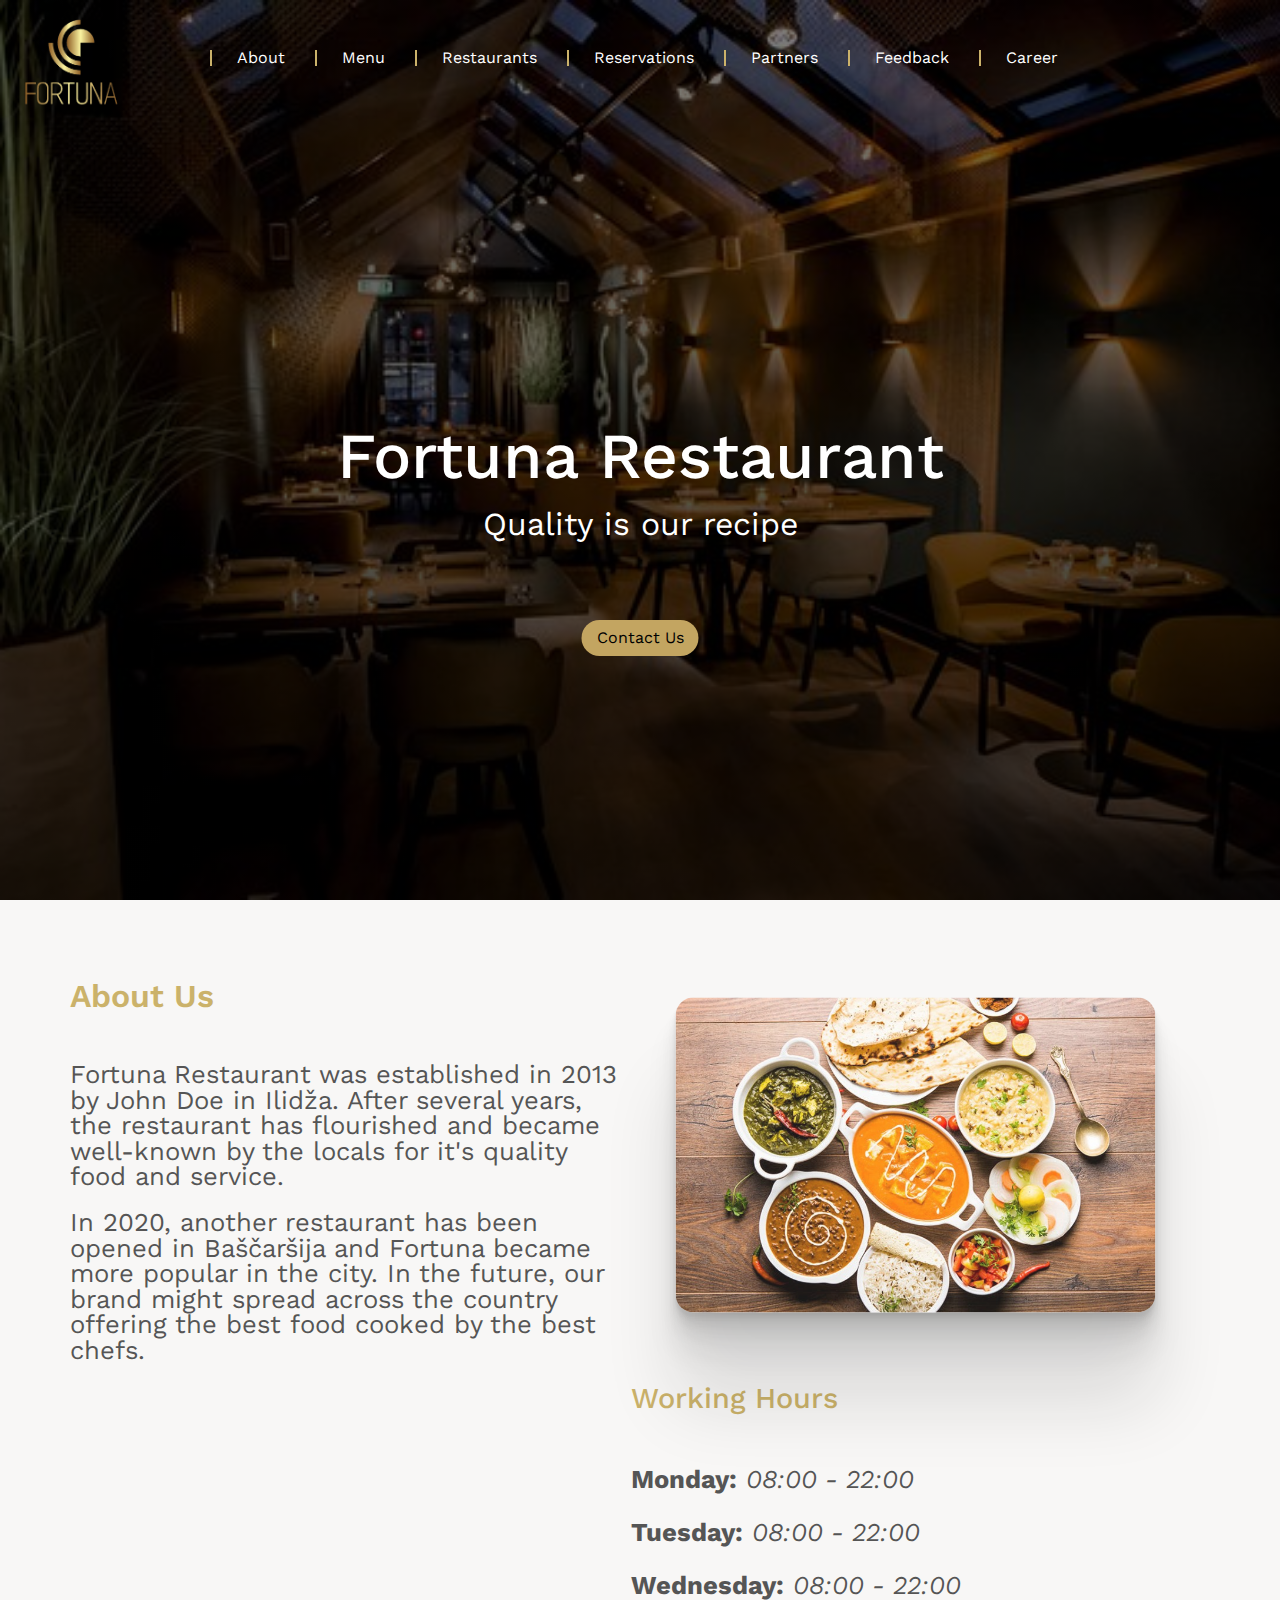
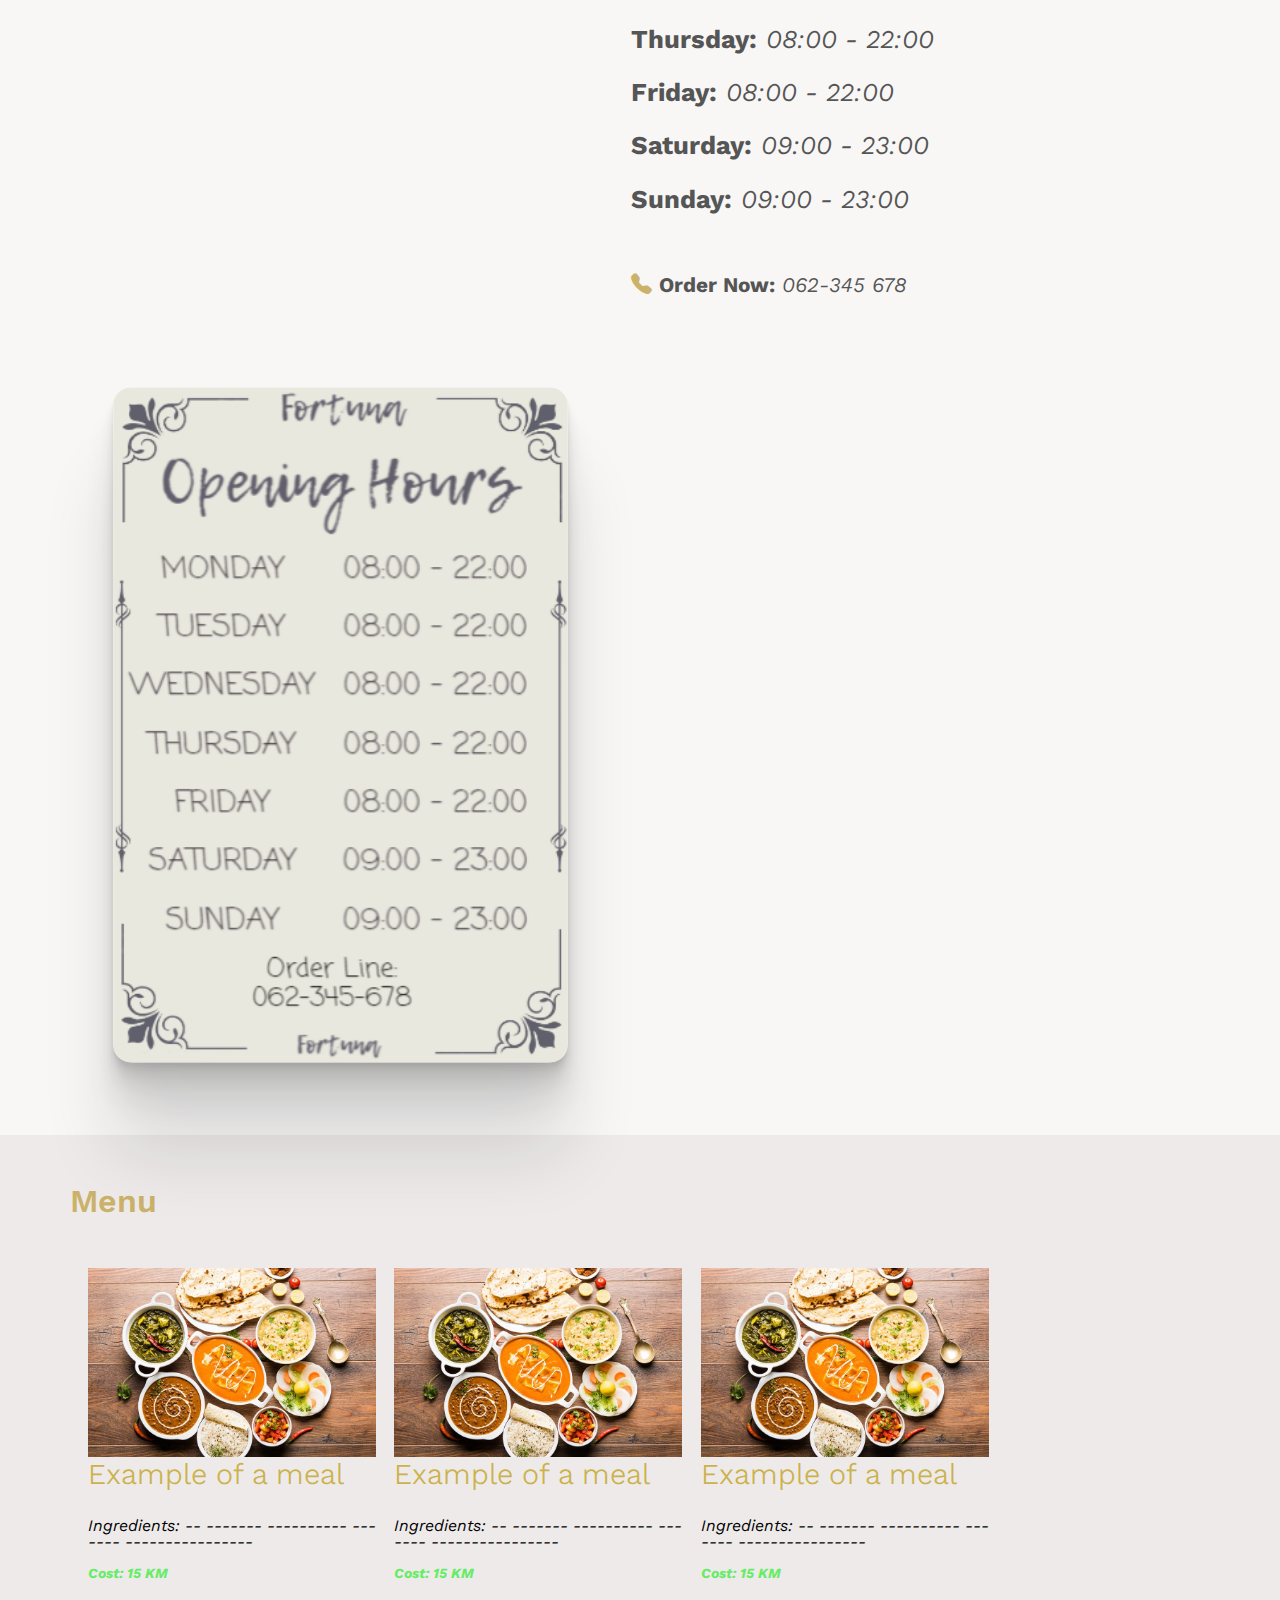
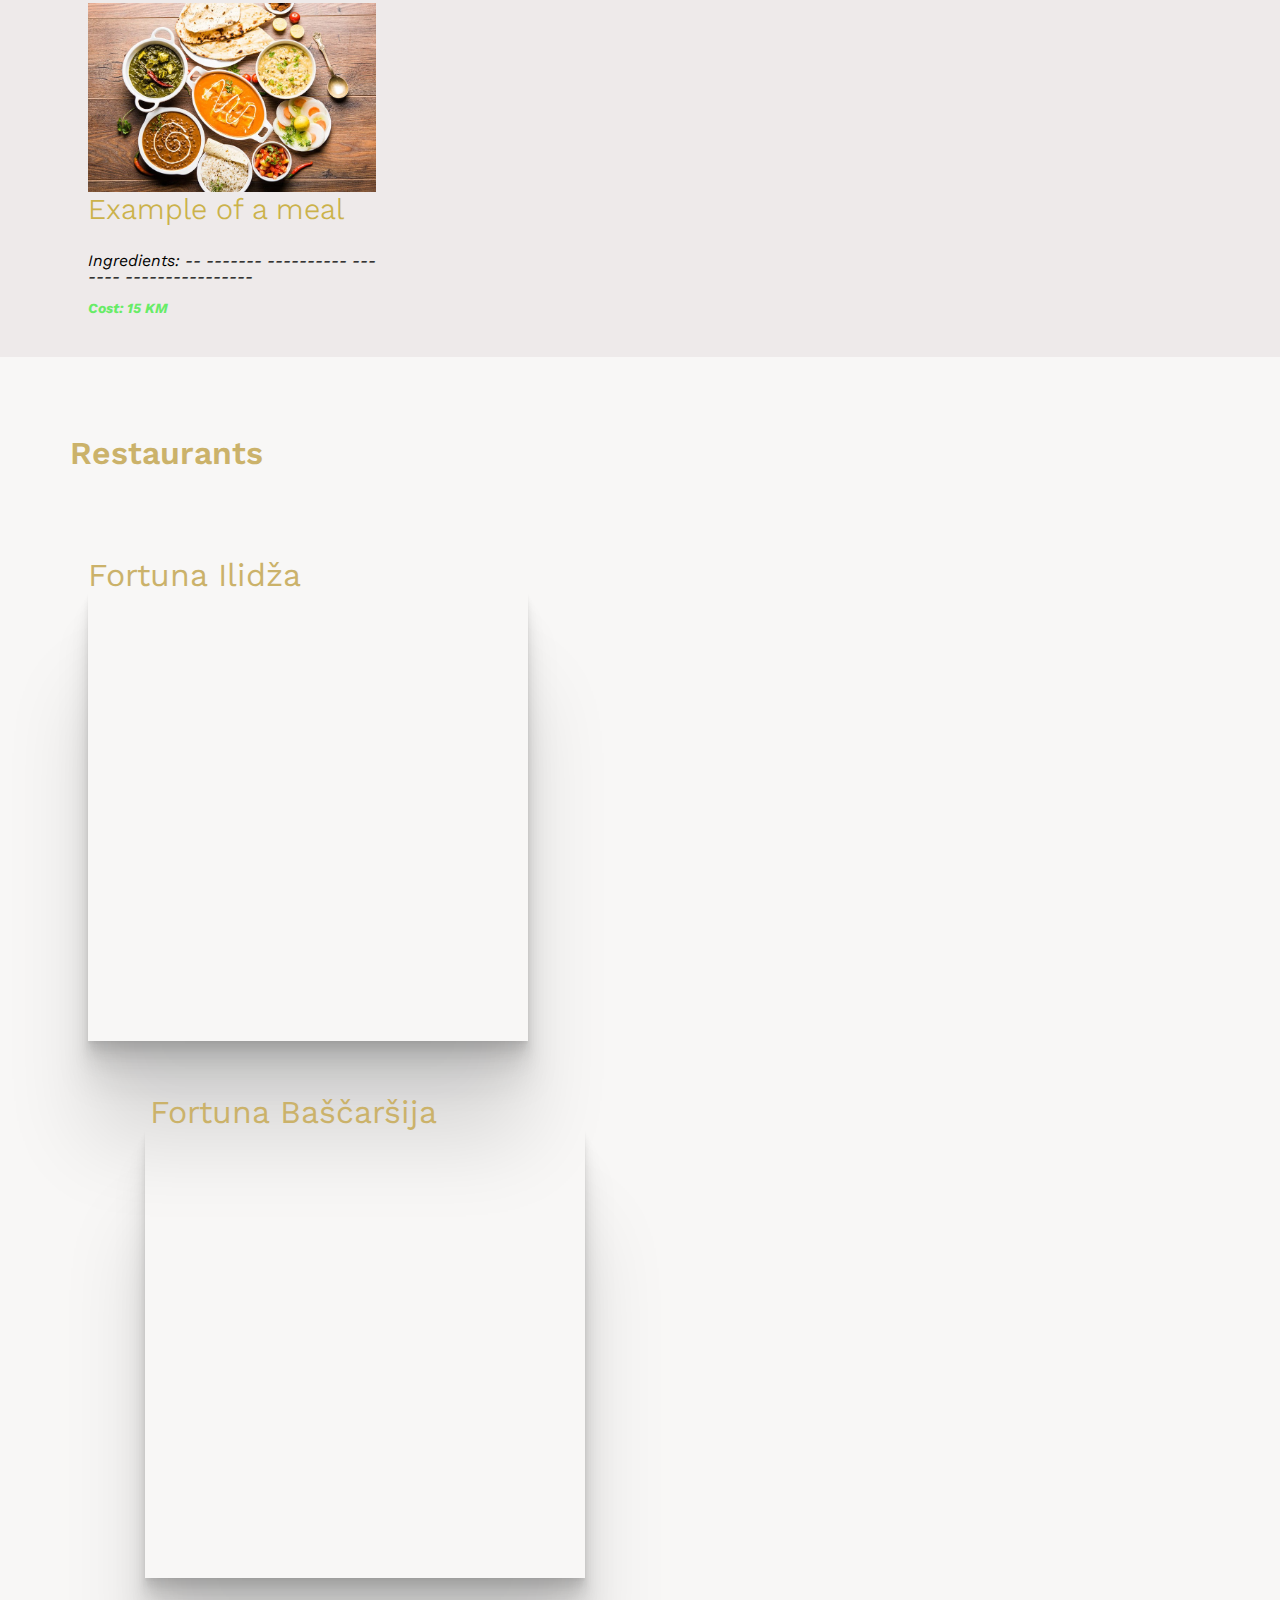
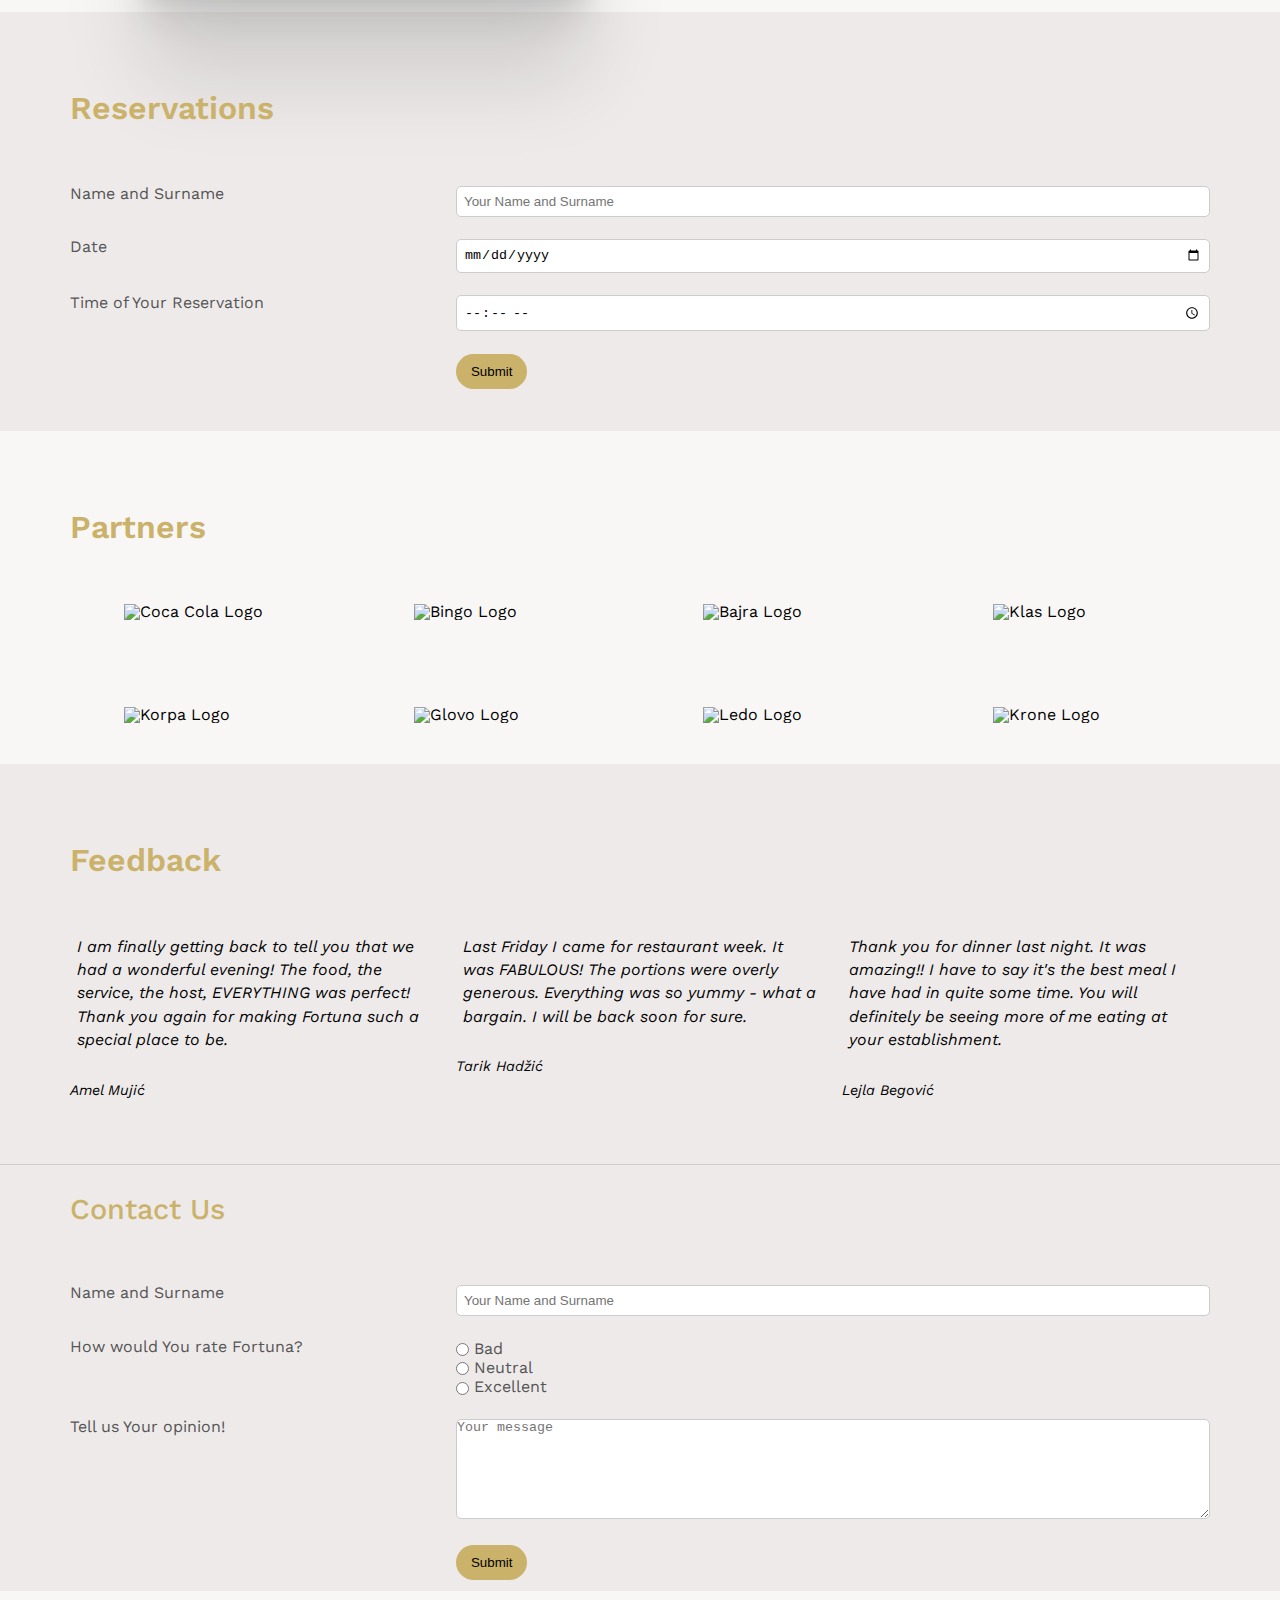
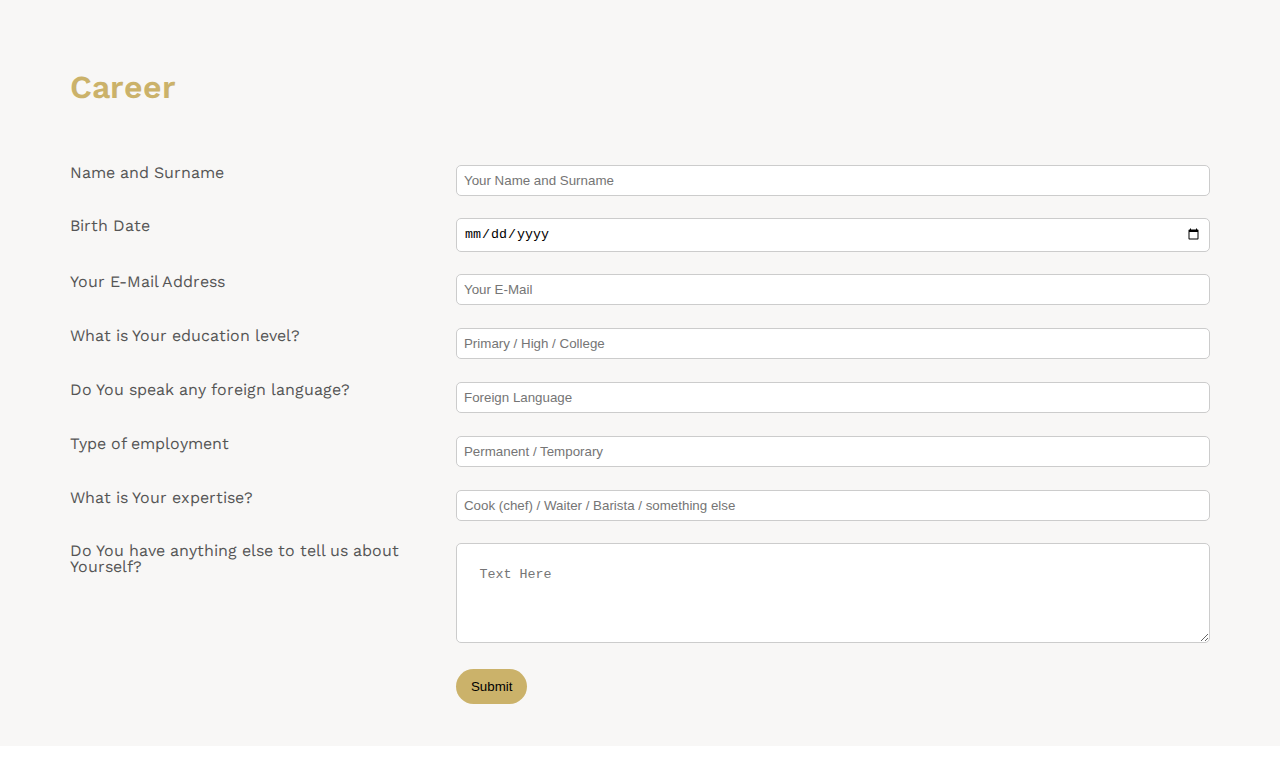
==== commit ba0cf54a: "Add files via upload" ====
--- a/index.html
+++ b/index.html
@@ -16,32 +16,28 @@
     <link rel="icon" href="logo.ico">
     <link href="https://fonts.googleapis.com/css2?family=Work+Sans:wght@100;300;400;500;700&display=swap" rel="stylesheet">
     <link href="https://fonts.googleapis.com/css?family=Arvo&display=swap" rel="stylesheet">
+
     <link href="fluid.css" type="text/css" rel="stylesheet">
-    <link rel="stylesheet" href="https://www.w3schools.com/w3css/4/w3.css"> <!--slideshow css-->
     <link href="style.css" type="text/css" rel="stylesheet">
-    <link rel="stylesheet" type="text/css" href="media-query.css">
+    <link href="media-query.css" type="text/css" rel="stylesheet">
         
-       
-
-    <script src="https://code.jquery.com/jquery-3.6.0.min.js"
-    integrity="sha256-/xUj+3OJU5yExlq6GSYGSHk7tPXikynS7ogEvDej/m4="
-    crossorigin="anonymous"></script>
+    
 </head>
 
 <body>
-
     <header id="home">
+        
         <img src="logo.png" alt="Logo" class="logo">
-
         <nav role="navigation" class="primary-navigation">
+            
             <ul class="nav-head">
                 <li><a href="#about-us">About</a></li>
                 <li><a href="#menu">Menu</a></li>
                 <li><a href="#restaurants">Restaurants</a></li>
                 <li><a href="#reservation">Reservations</a></li>
-                <li><a href="#">Partners</a></li>
-                <li><a href="#">Feedback</a></li>
-                <li><a href="#">Career</a></li>   
+                <li><a href="#partners">Partners</a></li>
+                <li><a href="#feedback">Feedback</a></li>
+                <li><a href="#career">Career</a></li>   
             </ul>
         </nav>
 
@@ -50,7 +46,7 @@
                 <h1>Fortuna Restaurant</h1>
                 <h2>Quality is our recipe</h2>
             </div>
-            <a href="#" class="btn btn-full">Contact Us</a>
+            <a href="#contact" class="btn btn-full">Contact Us</a>
         </div>
     </header>
         
@@ -66,7 +62,7 @@
                 </p>
             </div>
             <div class="col span_1_of_2 about-box">
-                <img src="about.jpg" alt="about" class="about-img">
+                <img src="about.jpg" alt="food image" class="about-img">
             </div>
         <hr>
             <div class="row">
@@ -91,93 +87,52 @@
     <section class="menu" id="menu">
         <div class="row">
         <h2>Menu</h2>
-        <div class="w3-content w3-display-container" style="max-width:800px">
-            <img class="mySlides" src="menu/menu-01.png" alt="menu image" style="width:100%">
-            <img class="mySlides" src="menu/menu-02.png" alt="menu image" style="width:100%">
-            <img class="mySlides" src="menu/menu-03.png" alt="menu image" style="width:100%">
-            <img class="mySlides" src="menu/menu-04.png" alt="menu image" style="width:100%">
-            <img class="mySlides" src="menu/menu-05.png" alt="menu image" style="width:100%">
-            <img class="mySlides" src="menu/menu-06.png" alt="menu image" style="width:100%">
-            <img class="mySlides" src="menu/menu-09.png" alt="menu image" style="width:100%">
-            <img class="mySlides" src="menu/menu-11.png" alt="menu image" style="width:100%">
-            <img class="mySlides" src="menu/menu-12.png" alt="menu image" style="width:100%">
-            <img class="mySlides" src="menu/menu-13.png" alt="menu image" style="width:100%">
-            <img class="mySlides" src="menu/menu-14.png" alt="menu image" style="width:100%">
-            <img class="mySlides" src="menu/menu-16.png" alt="menu image" style="width:100%">
-            <img class="mySlides" src="menu/menu-17.png" alt="menu image" style="width:100%">
-            <img class="mySlides" src="menu/menu-18.png" alt="menu image" style="width:100%">
-            <img class="mySlides" src="menu/menu-19.png" alt="menu image" style="width:100%">
-            <img class="mySlides" src="menu/menu-20.png" alt="menu image" style="width:100%">
-            <img class="mySlides" src="menu/menu-22.png" alt="menu image" style="width:100%">
-            <img class="mySlides" src="menu/menu-23.png" alt="menu image" style="width:100%">
-            <img class="mySlides" src="menu/menu-24.png" alt="menu image" style="width:100%">
-            
-            <div class="w3-center w3-container w3-section w3-large w3-text-blue w3-display-center">
-              <div class="w3-left w3-hover-text-red" onclick="plusDivs(-1)">&#10094;</div>
-              <div class="w3-right w3-hover-text-khaki" onclick="plusDivs(1)">&#10095;</div>
-                <span class="w3-badge demo w3-border w3-solid w3-hover-red" onclick="currentDiv(1)"></span>
-                <span class="w3-badge demo w3-border w3-solid w3-hover-red" onclick="currentDiv(2)"></span>
-                <span class="w3-badge demo w3-border w3-solid w3-hover-red" onclick="currentDiv(3)"></span>
-                <span class="w3-badge demo w3-border w3-solid w3-hover-red" onclick="currentDiv(4)"></span>
-                <span class="w3-badge demo w3-border w3-solid w3-hover-red" onclick="currentDiv(5)"></span>
-                <span class="w3-badge demo w3-border w3-solid w3-hover-red" onclick="currentDiv(6)"></span>
-                <span class="w3-badge demo w3-border w3-solid w3-hover-red" onclick="currentDiv(7)"></span>
-                <span class="w3-badge demo w3-border w3-solid w3-hover-red" onclick="currentDiv(8)"></span>
-                <span class="w3-badge demo w3-border w3-solid w3-hover-red" onclick="currentDiv(9)"></span>
-                <span class="w3-badge demo w3-border w3-solid w3-hover-red" onclick="currentDiv(10)"></span>
-                <span class="w3-badge demo w3-border w3-solid w3-hover-red" onclick="currentDiv(11)"></span>
-                <span class="w3-badge demo w3-border w3-solid w3-hover-red" onclick="currentDiv(12)"></span>
-                <span class="w3-badge demo w3-border w3-solid w3-hover-red" onclick="currentDiv(13)"></span>
-                <span class="w3-badge demo w3-border w3-solid w3-hover-red" onclick="currentDiv(14)"></span>
-                <span class="w3-badge demo w3-border w3-solid w3-hover-red" onclick="currentDiv(15)"></span>
-                <span class="w3-badge demo w3-border w3-solid w3-hover-red" onclick="currentDiv(16)"></span>
-                <span class="w3-badge demo w3-border w3-solid w3-hover-red" onclick="currentDiv(17)"></span>
-                <span class="w3-badge demo w3-border w3-solid w3-hover-red" onclick="currentDiv(18)"></span>
-                <span class="w3-badge demo w3-border w3-solid w3-hover-red" onclick="currentDiv(19)"></span>
+        
+        <div class="card col span_1_of_4" style="width: 18rem;">
+            <img class="card-img-top" src="about.jpg" alt="Card image cap" style="width:100%;">
+            <div class="card-body">
+              <h3 class="card-text" style="margin-bottom: 10px; color:#cbb24a; margin-bottom: 10%;">Example of a meal</h3>
+              <p style="margin-bottom: 5px; font-style: italic; margin-bottom: 15px;">Ingredients: -- ------- ---------- ------- ---------------- </p>
+              <b><small style="font-size: 14px; color:rgb(103, 236, 103); font-style: italic;">Cost: 15 KM</small></b>
+            </div>
+          </div><div class="card col span_1_of_4" style="width: 18rem;">
+            <img class="card-img-top" src="about.jpg" alt="Card image cap" style="width:100%;">
+            <div class="card-body">
+              <h3 class="card-text" style="margin-bottom: 10px; color:#cbb24a; margin-bottom: 10%;">Example of a meal</h3>
+              <p style="margin-bottom: 5px; font-style: italic; margin-bottom: 15px;">Ingredients: -- ------- ---------- ------- ---------------- </p>
+              <b><small style="font-size: 14px; color:rgb(103, 236, 103); font-style: italic;">Cost: 15 KM</small></b>
+            </div>
+          </div><div class="card col span_1_of_4" style="width: 18rem;">
+            <img class="card-img-top" src="about.jpg" alt="Card image cap" style="width:100%;">
+            <div class="card-body">
+              <h3 class="card-text" style="margin-bottom: 10px; color:#cbb24a; margin-bottom: 10%;">Example of a meal</h3>
+              <p style="margin-bottom: 5px; font-style: italic; margin-bottom: 15px;">Ingredients: -- ------- ---------- ------- ---------------- </p>
+              <b><small style="font-size: 14px; color:rgb(103, 236, 103); font-style: italic;">Cost: 15 KM</small></b>
             </div>
           </div>
-        </div>
-        <!-- Slideshow JS -->
-        <script>
-            var slideIndex = 1;
-            showDivs(slideIndex);
-            
-            function plusDivs(n) {
-            showDivs(slideIndex += n);
-            }
-            
-            function currentDiv(n) {
-            showDivs(slideIndex = n);
-            }
-            
-            function showDivs(n) {
-            var i;
-            var x = document.getElementsByClassName("mySlides");
-            var dots = document.getElementsByClassName("demo");
-            if (n > x.length) {slideIndex = 1}
-            if (n < 1) {slideIndex = x.length}
-            for (i = 0; i < x.length; i++) {
-                x[i].style.display = "none";  
-            }
-            for (i = 0; i < dots.length; i++) {
-                dots[i].className = dots[i].className.replace(" w3-white", "");
-            }
-            x[slideIndex-1].style.display = "block";  
-            dots[slideIndex-1].className += " w3-white";
-            }
-        </script>
+          <div class="card col span_1_of_4" style="width: 18rem;">
+            <img class="card-img-top" src="about.jpg" alt="Card image cap" style="width:100%;">
+            <div class="card-body">
+              <h3 class="card-text" style="margin-bottom: 10px; color:#cbb24a; margin-bottom: 10%;">Example of a meal</h3>
+              <p style="margin-bottom: 5px; font-style: italic; margin-bottom: 15px;">Ingredients: -- ------- ---------- ------- ---------------- </p>
+              <b><small style="font-size: 14px; color:rgb(103, 236, 103); font-style: italic;">Cost: 15 KM</small></b>
+            </div>
+          </div>
+
     </section>
 
     <section class="restaurants" id="restaurants">
         <div class="row">
+            <h2 class="restaurant-heading" style="margin-top: 30px;">Restaurants</h2>
             <div class="col span_1_of_2 restaurant-box">
-                <h2 class="restaurant-heading">Fortuna Ilidža</h2>
+                <h2 class="restaurant-locs">Fortuna Ilidža</h2>
                 <iframe src="https://www.google.com/maps/d/embed?mid=1UnmnOWM46i-X2uxFP_7TvXV2TXd_pCAA" width="440" height="450"></iframe>
             </div>
             <div class="col span_1_of_2 restaurant-box">
-                <h2 class="restaurant-heading" style="margin-left: 1%;">Fortuna Baščaršija</h2>
+                <h2 class="restaurant-locs" style="margin-left: 1%;">Fortuna Baščaršija</h2>
                 <iframe src="https://www.google.com/maps/d/embed?mid=1w8XsqKzWkrQSrsTJ8qHkpm-BjOt5ws_h" width="440" height="450"></iframe>
             </div>
+        </div>
     </section>
 
     <section class="reservations" id="reservation">
@@ -185,6 +140,7 @@
             <h2 class="reservations-heading">Reservations</h2>
                
             <form method="post" action="#" class="booking-form">
+                
                 <div class="row">
                     <div class="col span_1_of_3">
                         <label for="name">Name and Surname</label>
@@ -208,7 +164,7 @@
                          <label for="time">Time of Your Reservation</label>
                     </div>
                     <div class="col span_2_of_3">
-                        <input type="time" name="time" id="time" required>
+                        <input type="time" name="time" id="time" min="08:00" max="23:00" required>
                     </div>
                 </div>
                                 
@@ -220,18 +176,226 @@
                     <input type="submit" value="Submit">
                 </div>
             </div>
-                    
             </form>
         </div>
     </section>
 
-
-
+    <section class="partners" id="partners">
+        <div class="row">
+            <h2 class="partners-heading">Partners</h2>
+        </div>
+        <div class="row">
+            <div class="col span_1_of_4">
+                <img class="partner-logo" src="cola.png" alt="Coca Cola Logo" title="Coca Cola">
+            </div>
+            <div class="col span_1_of_4">
+                <img class="partner-logo" src="bingo.png" alt="Bingo Logo" title="Bingo">
+            </div>
+            <div class="col span_1_of_4">
+                <img class="partner-logo" src="bajra.png" alt="Bajra Logo" title="Bajra Mesnice">
+            </div>
+            <div class="col span_1_of_4">
+                <img class="partner-logo" src="klas.png" alt="Klas Logo" title="Klas" style="margin-top: -10%;">
+            </div>
+        </div>
+    
+        <div class="row" style="margin-top: 5%;">
+            <div class="col span_1_of_4">
+                <img class="partner-logo" src="korpa.png" alt="Korpa Logo" title="Korpa Dostave">
+            </div>
+            <div class="col span_1_of_4">
+                <img class="partner-logo" src="glovo.jpg" alt="Glovo Logo" title="Glovo Dostave">
+            </div>
+            <div class="col span_1_of_4">
+                <img class="partner-logo" src="ledo.png" alt="Ledo Logo" title="Ledo">
+            </div>
+            <div class="col span_1_of_4">
+                <img class="partner-logo" src="krone.png" alt="Krone Logo" title="Krone Hotel">
+            </div>
+        </div>
+    
+    </section>
+
+    <section class="feedback" id="feedback">
+        <div class="row">
+            <h2 class="feedback-heading">Feedback</h2>
+        </div>
+
+        <div class="row">
+            <div class="col span_1_of_3 feedback-box">
+                <blockquote>
+                    I am finally getting back to tell you that we had a wonderful evening! The food, the service, the host, EVERYTHING was perfect! Thank you again for making Fortuna such a special place to be.
+                </blockquote>
+                
+                <cite><img src="lik1.jpg" class="img-rounded" alt=""><br> Amel Mujić </cite>
+            </div>
+
+            <div class="col span_1_of_3 feedback-box">
+                <blockquote>
+                    Last Friday I came for restaurant week. It was FABULOUS! The portions were overly generous. Everything was so yummy - what a bargain. I will be back soon for sure.                </blockquote>
+                <cite><img src="lik3.jpg" class="img-rounded" alt=""><br> Tarik Hadžić </cite>
+            </div>
+
+            <div class="col span_1_of_3 feedback-box">
+                <blockquote>
+                    Thank you for dinner last night. It was amazing!! I have to say it's the best meal I have had in quite some time. You will definitely be seeing more of me eating at your establishment.                </blockquote>
+                <cite>
+                    <img src="lik2.jpg" class="img-rounded" alt=""><br> Lejla Begović </cite>
+            </div>
+        
+        </div>
+
+        <hr>
+
+        <div class="row contact-class" id="contact">
+            <h2 class="contact-subheading">Contact Us</h2>
+        <form method="post" action="#" class="feedback-form">
+                
+            <div class="row">
+                <div class="col span_1_of_3">
+                    <label for="name-feedback">Name and Surname</label>
+                </div>
+                <div class="col span_2_of_3">
+                    <input type="text" name="name-feedback" id="name-feedback" placeholder="Your Name and Surname" required>
+                </div>
+            </div>
+
+            <div class="row">
+                <div class="col span_1_of_3">
+                    <label>How would You rate Fortuna?</label>
+                </div>
+
+                <div class="col span_2_of_3" style="line-height: 1.2;">
+                    <input type="radio" id="bad" name="rate1" value="Bad">
+                        <label>Bad</label><br>
+                    <input type="radio" id="neutral" name="rate2" value="Neutral">
+                        <label>Neutral</label><br>
+                    <input type="radio" id="excellent" name="rate3" value="Excellent">
+                        <label>Excellent</label>                
+                </div>
+            </div>
+
+            <div class="row">
+				<div class="col span_1_of_3 contact-label">
+					<label for="message">Tell us Your opinion!</label>
+				</div>
+				<div class="col span_2_of_3">
+					<textarea name="message" id="message" placeholder="Your message"></textarea>
+				</div>
+			</div>
+                            
+            <div class="row">
+                <div class="col span_1_of_3">
+                 &nbsp;
+                </div>
+                <div class="col span_2_of_3">
+                    <input type="submit" value="Submit">
+                </div>
+            </div>
+
+        </form>
+    </div>
+
+    </section>
+
+    <section class="career-section" id="career">
+        <div class="row">
+            <h2 class="career-heading">Career</h2>
+              
+            <form method="post" action="#" class="career-form">
+                
+                <div class="row">
+                    <div class="col span_1_of_3">
+                        <label for="name-career">Name and Surname</label>
+                    </div>
+                    <div class="col span_2_of_3">
+                        <input type="text" name="name-career" id="name-career" placeholder="Your Name and Surname" required>
+                    </div>
+                </div>
+
+
+                <div class="row">
+                    <div class="col span_1_of_3">
+                        <label for="date-career">Birth Date</label>
+                    </div>
+                    <div class="col span_2_of_3">
+                        <input type="date" name="date-career" id="date-career" placeholder="Enter Your Birth Date" required>
+                    </div>
+                </div>
+
+                <div class="row">
+                    <div class="col span_1_of_3">
+                        <label for="email-career">Your E-Mail Address</label>
+                    </div>
+                    <div class="col span_2_of_3">
+                        <input type="email" name="email-career" id="email-career" placeholder="Your E-Mail" required>
+                    </div>
+                </div>
+
+                <div class="row">
+                    <div class="col span_1_of_3">
+                        <label for="education-career">What is Your education level?</label>
+                    </div>
+                    <div class="col span_2_of_3">
+                        <input type="text" name="education-career" id="education-career" placeholder="Primary / High / College" required>
+                    </div>
+                </div>
+
+                <div class="row">
+                    <div class="col span_1_of_3">
+                        <label for="languages-career">Do You speak any foreign language?</label>
+                    </div>
+                    <div class="col span_2_of_3">
+                        <input type="text" name="language-career" id="language-career" placeholder="Foreign Language" required>
+                    </div>
+                </div>
+                        
+                <div class="row">
+                    <div class="col span_1_of_3">
+                        <label for="name">Type of employment</label>
+                    </div>
+                    <div class="col span_2_of_3">
+                        <input type="text" name="employment" id="employment" placeholder="Permanent / Temporary" required>
+                    </div>
+                </div>
+
+                <div class="row">
+                    <div class="col span_1_of_3">
+                        <label for="expertise">What is Your expertise?</label>
+                    </div>
+                    <div class="col span_2_of_3">
+                        <input type="text" name="expertise" id="expertise" placeholder="Cook (chef) / Waiter / Barista / something else" required>
+                    </div>
+                </div>
+
+                <div class="row">
+                    <div class="col span_1_of_3 contact-label">
+                        <label for="message-career">Do You have anything else to tell us about Yourself?</label>
+                    </div>
+                    <div class="col span_2_of_3">
+                        <textarea name="message-career" id="message-career" placeholder="Text Here" style="padding: 3%;"></textarea>
+                    </div>
+                </div>
+
+                <!--SUBMIT BUTTON-->
+            <div class="row">
+                <div class="col span_1_of_3">
+                 &nbsp;
+                </div>
+                <div class="col span_2_of_3">
+                    <input type="submit" value="Submit">
+                </div>
+            </div>
+            </form>
+        </div>
+    </section>
+
+    <script src="https://code.jquery.com/jquery-3.6.0.min.js"
+    integrity="sha256-/xUj+3OJU5yExlq6GSYGSHk7tPXikynS7ogEvDej/m4="
+    crossorigin="anonymous"></script>
+
+    <script></script>
 </body>
 
 
-
-
-
-
 </html>--- a/fluid.css
+++ b/fluid.css
@@ -1,230 +1,220 @@
-
-/* html5reset.css - 01/11/2011 */
-
-html, body, div, span, object, iframe,
-h1, h2, h3, h4, h5, h6, p, blockquote, pre,
-abbr, address, cite, code,
-del, dfn, em, img, ins, kbd, q, samp,
-small, strong, sub, sup, var,
-b, i,
-dl, dt, dd, ol, ul, li,
-fieldset, form, label, legend,
-table, caption, tbody, tfoot, thead, tr, th, td,
-article, aside, canvas, details, figcaption, figure, 
-footer, header, hgroup, menu, nav, section, summary,
-time, mark, audio, video {
-    margin: 0;
-    padding: 0;
-    border: 0;
-    outline: 0;
-    font-size: 100%;
-    vertical-align: baseline;
-    background: transparent;
-}
-
-body {
-    line-height: 1;
-}
-
-article,aside,details,figcaption,figure,
-footer,header,hgroup,menu,nav,section { 
-	display: block;
-}
-
-nav ul {
-    list-style: none;
-}
-
-blockquote, q {
-    quotes: none;
-}
-
-blockquote:before, blockquote:after,
-q:before, q:after {
-    content: '';
-    content: none;
-}
-
-a {
-    margin: 0;
-    padding: 0;
-    font-size: 100%;
-    vertical-align: baseline;
-    background: transparent;
-}
-
-/* change colours to suit your needs */
-ins {
-    background-color: #ff9;
-    color: #000;
-    text-decoration: none;
-}
-
-/* change colours to suit your needs */
-mark {
-    background-color: #ff9;
-    color: #000; 
-    font-style: italic;
-    font-weight: bold;
-}
-
-del {
-    text-decoration:  line-through;
-}
-
-abbr[title], dfn[title] {
-    border-bottom: 1px dotted;
-    cursor: help;
-}
-
-table {
-    border-collapse: collapse;
-    border-spacing: 0;
-}
-
-/* change border colour to suit your needs */
-hr {
-    display: block;
-    height: 1px;
-    border: 0;   
-    border-top: 1px solid #cccccc;
-    margin: 1em 0;
-    padding: 0;
-}
-
-input, select {
-    vertical-align: middle;
-}
-
-
-
-/*  SECTIONS  ============================================================================= */
-
-.section {
-	clear: both;
-	padding: 0px;
-	margin: 0px;
-}
-
-/*  GROUPING  ============================================================================= */
-
-
-.row:before,
-.row:after {
-    content:"";
-    display:table;
-}
-.row:after {
-    clear:both;
-}
-.row {
-    zoom:1; /* For IE 6/7 (trigger hasLayout) */
-}
-
-/*  GRID COLUMN SETUP   ==================================================================== */
-
-.col {
-	display: block;
-	float:left;
-	margin: 1% 0 1% 1.6%;
-}
-
-.col:first-child { margin-left: 0; } /* all browsers except IE6 and lower */
-
-
-/*  REMOVE MARGINS AS ALL GO FULL WIDTH AT 480 PIXELS */
-
-@media only screen and (max-width: 480px) {
-	.col { 
-		margin: 1% 0 1% 0%;
-	}
-}
-
-/*  GRID OF TWO   ============================================================================= */
-
-
-.span_2_of_2 {
-	width: 100%;
-}
-
-.span_1_of_2 {
-	width: 49.2%;
-}
-
-/*  GO FULL WIDTH AT LESS THAN 480 PIXELS */
-
-@media only screen and (max-width: 480px) {
-	.span_2_of_2 {
-		width: 100%; 
-	}
-	.span_1_of_2 {
-		width: 100%; 
-	}
-}
-
-/*  GRID OF THREE   ============================================================================= */
-
-	
-.span_3_of_3 {
-	width: 100%; 
-}
-
-.span_2_of_3 {
-	width: 66.13%; 
-}
-
-.span_1_of_3 {
-	width: 32.26%; 
-}
-
-
-/*  GO FULL WIDTH AT LESS THAN 480 PIXELS */
-
-@media only screen and (max-width: 480px) {
-	.span_3_of_3 {
-		width: 100%; 
-	}
-	.span_2_of_3 {
-		width: 100%; 
-	}
-	.span_1_of_3 {
-		width: 100%;
-	}
-}
-
-/*  GRID OF FOUR   ============================================================================= */
-
-	
-.span_4_of_4 {
-	width: 100%; 
-}
-
-.span_3_of_4 {
-	width: 74.6%; 
-}
-
-.span_2_of_4 {
-	width: 49.2%; 
-}
-
-.span_1_of_4 {
-	width: 23.8%; 
-}
-
-
-/*  GO FULL WIDTH AT LESS THAN 480 PIXELS */
-
-@media only screen and (max-width: 480px) {
-	.span_4_of_4 {
-		width: 100%; 
-	}
-	.span_3_of_4 {
-		width: 100%; 
-	}
-	.span_2_of_4 {
-		width: 100%; 
-	}
-	.span_1_of_4 {
-		width: 100%; 
-	}
+html, body, div, span, object, iframe,
+h1, h2, h3, h4, h5, h6, p, blockquote, pre,
+abbr, address, cite, code,
+del, dfn, em, img, ins, kbd, q, samp,
+small, strong, sub, sup, var,
+b, i,
+dl, dt, dd, ol, ul, li,
+fieldset, form, label, legend,
+table, caption, tbody, tfoot, thead, tr, th, td,
+article, aside, canvas, details, figcaption, figure, 
+footer, header, hgroup, menu, nav, section, summary,
+time, mark, audio, video {
+    margin: 0;
+    padding: 0;
+    border: 0;
+    outline: 0;
+    font-size: 100%;
+    vertical-align: baseline;
+    background: transparent;
+}
+
+body {
+    line-height: 1;
+}
+
+article,aside,details,figcaption,figure,
+footer,header,hgroup,menu,nav,section { 
+	display: block;
+}
+
+nav ul {
+    list-style: none;
+}
+
+blockquote, q {
+    quotes: none;
+}
+
+blockquote:before, blockquote:after,
+q:before, q:after {
+    content: '';
+    content: none;
+}
+
+a {
+    margin: 0;
+    padding: 0;
+    font-size: 100%;
+    vertical-align: baseline;
+    background: transparent;
+}
+
+ins {
+    background-color: #fff;
+    color: #000;
+    text-decoration: none;
+}
+
+mark {
+    background-color: #fff;
+    color: #000; 
+    font-style: italic;
+    font-weight: bold;
+}
+
+del {
+    text-decoration:  line-through;
+}
+
+abbr[title], dfn[title] {
+    border-bottom: 1px dotted;
+    cursor: help;
+}
+
+table {
+    border-collapse: collapse;
+    border-spacing: 0;
+}
+
+hr {
+    display: block;
+    height: 1px;
+    border: 0;   
+    border-top: 1px solid #cccccc;
+    margin: 1em 0;
+    padding: 0;
+}
+
+input, select {
+    vertical-align: middle;
+}
+
+
+
+/*  SECTIONS  */
+
+.section {
+	clear: both;
+	padding: 0px;
+	margin: 0px;
+}
+
+/*  GROUPING  */
+
+
+.row:before,
+.row:after {
+    content:"";
+    display:table;
+}
+.row:after {
+    clear:both;
+}
+.row {
+    zoom:1; /* For IE 6/7 (trigger hasLayout) */
+}
+
+/*  GRID COLUMN SETUP */
+
+.col {
+	display: block;
+	float: left;
+	margin: 1% 0 1% 1.6%;
+}
+
+.col:first-child { margin-left: 0; } /* all browsers except IE6 and lower */
+
+
+@media only screen and (max-width: 480px) {
+	.col { 
+		margin: 1% 0 1% 0%;
+	}
+}
+
+
+/*  GRID OF TWO  */
+
+.span_2_of_2 {
+	width: 100%;
+}
+
+.span_1_of_2 {
+	width: 49.2%;
+}
+
+/*  GO FULL WIDTH AT LESS THAN 480 PIXELS */
+
+@media only screen and (max-width: 480px) {
+	.span_2_of_2 {
+		width: 100%; 
+	}
+	.span_1_of_2 {
+		width: 100%; 
+	}
+}
+
+/*  GRID OF THREE  */
+
+.span_3_of_3 {
+	width: 100%; 
+}
+
+.span_2_of_3 {
+	width: 66.13%; 
+}
+
+.span_1_of_3 {
+	width: 32.26%; 
+}
+
+
+/*  GO FULL WIDTH AT LESS THAN 480 PIXELS */
+
+@media only screen and (max-width: 480px) {
+	.span_3_of_3 {
+		width: 100%; 
+	}
+	.span_2_of_3 {
+		width: 100%; 
+	}
+	.span_1_of_3 {
+		width: 100%;
+	}
+}
+
+/*  GRID OF FOUR  */
+
+.span_4_of_4 {
+	width: 100%; 
+}
+
+.span_3_of_4 {
+	width: 74.6%; 
+}
+
+.span_2_of_4 {
+	width: 49.2%; 
+}
+
+.span_1_of_4 {
+	width: 23.8%; 
+}
+
+
+/*  GO FULL WIDTH AT LESS THAN 480 PIXELS */
+
+@media only screen and (max-width: 480px) {
+	.span_4_of_4 {
+		width: 100%; 
+	}
+	.span_3_of_4 {
+		width: 100%; 
+	}
+	.span_2_of_4 {
+		width: 100%; 
+	}
+	.span_1_of_4 {
+		width: 100%; 
+	}
 }--- a/style.css
+++ b/style.css
@@ -8,14 +8,13 @@
 body {
 	background-color:#fff;
 	color:#000;
-	text-rendering: optimizeLegibility;
 	font-size: 16px;
 	font-family: 'Work Sans','Arial',sans-serif;
 }
 
 h1 {
 
-	font-size: 440%;
+	font-size: 400%;
 	color:#fff;
 	font-weight: 500;
 	margin-bottom: 20px;
@@ -36,11 +35,11 @@
 
 .row {
 	max-width: 1140px;
-	margin:0 auto;
+	margin: 0 auto;
 }
 
 header {
-	background-image:linear-gradient(rgba(0,0,0,.5),rgb(0,0,0,.8)),url(bg-header.jpg);
+	background-image:linear-gradient(rgba(0,0,0,.5),rgba(0,0,0,.8)),url(bg-header.jpg);
 	height: 100vh;
 	background-size: cover;
 	background-position: center;
@@ -101,6 +100,7 @@
 	height: 120px;
 	width: auto;
 	float: left;
+	justify-self: start;
 }
 
 nav {	
@@ -130,9 +130,10 @@
 	  
 .nav-head li a:hover {
 	color: #cbb26a;
-}
-
-/***  ABOUT US   ***/
+	transition: all 0.2s ease;
+}
+
+/***  ABOUT US  ***/
 
 .about-section {
 	padding-bottom: 20px;
@@ -140,10 +141,11 @@
 }
 
 .about-img {
-	width: 100%;
+	max-width: 95%;
 	height: auto;
 	border-radius: 20px;
-	margin-top: 30%;
+	margin-top: auto;
+
 }
 
 .about-heading {
@@ -162,23 +164,15 @@
 .about-box {
 	margin-top: 80px;
 }
-.about-box:first-child {
-	text-align: left;
-	padding: 0 5%;
-}
-.about-box:last-child {
-	text-align: right;
-
-}
 
 /**About Section, image animation**/
+
 .about-img {
 	overflow: hidden;
 	width: 100%;
 	height: auto;
 	opacity: .9;
 	transform: scale(.9);
-	transition: opacity 0.5s;
 	transition: transform 0.5s;
 	box-shadow:
 	0 2.8px 2.2px rgba(0, 0, 0, 0.034),
@@ -198,8 +192,8 @@
 
 .working-hrs {
 	color:#cbb26a;
-	font-size: 200%;
-	font-weight: 600;
+	font-size: 180%;
+	font-weight: 500;
 	margin-bottom: 50px;
 }
 
@@ -226,20 +220,11 @@
 	color: #cbb26a;
 }
 
-.working-row:first-child {
-	text-align: left;
-	padding: 0 5%;
-}
-.working-row:last-child {
-	text-align: right;
-}
-
 .working-img {
 	overflow: hidden;
 	width: 90%;
 	opacity: .9;
 	transform: scale(.9);
-	transition: opacity 0.5s;
 	transition: transform 0.5s;
 	height: auto;
 	border-radius: 20px;
@@ -259,8 +244,9 @@
    }
 
 /**** MENU SECTION ****/
+
 .menu {
-	padding-top: 40px;
+	padding-top: 50px;
 	background-color: #eeeaea;
 	padding-bottom: 30px;
 }
@@ -269,40 +255,15 @@
 	color:#cbb26a;
 	font-size: 200%;
 	font-weight: 600;
-	margin-bottom: 50px;
-	text-align: left;
-}
-.mySlides {
-	display: none;
-	height: 90vh;
-	width: auto;
-}
-.w3-left, .w3-right, .w3-badge {
-	   cursor: pointer;
-	   color: red;
-}
-
-.w3-badge {
-	height: 13px;
-	width: 13px;
-	padding: 0;
-	background-color: #cbb26a;
-}
-
-.w3-display-container {
-	box-shadow:
-	0 2.8px 2.2px rgba(0, 0, 0, 0.034),
-	0 6.7px 5.3px rgba(0, 0, 0, 0.048),
-	0 12.5px 10px rgba(0, 0, 0, 0.06),
-	0 22.3px 17.9px rgba(0, 0, 0, 0.072),
-	0 41.8px 33.4px rgba(0, 0, 0, 0.086),
-	0 100px 80px rgba(0, 0, 0, 0.12)
+	margin-bottom: 40px;
+	text-align: left;
 }
 
 /*** RESTAURANTS ***/
 
 .restaurants {
 	padding-bottom: 20px;
+	padding-top: 50px;
 	background-color: #f8f7f6;
 }
 
@@ -311,18 +272,22 @@
 	font-size: 200%;
 	font-weight: 600;
 	margin-bottom: 50px;
-	text-align: left;
 }
 
 .restaurant-box {
-	margin-top: 80px;
-}
+	margin-top: 40px;
+}
+
+.restaurant-locs {
+	color:#cbb26a;
+}
+
 .restaurant-box:first-child {
 	text-align: left;
 	padding: 0 5%;
 }
 .restaurant-box:last-child {
-	text-align: right;
+	text-align: left;
 	padding: 0 5%;
 }
 
@@ -356,9 +321,8 @@
 	text-align:left;
 }
 
-.reservations-form {
-	text-align:left;
-	width:60%;
+.booking-form {
+	width:100%;
 	margin:0 auto;
 	color:#555;
 }
@@ -369,7 +333,7 @@
 input[type=time]{
 	width: 100%;
 	padding: 7px;
-	border-radius: 3px;
+	border-radius: 5px;
 	border: 1px solid #ccc;
 	background-color:#fff;
 }
@@ -382,3 +346,163 @@
 label:hover{
 	color:#cbb26a;
 }
+
+/** PARTNERS **/
+
+.partners {
+	text-align: left;
+	background-color: #f8f7f6;
+	padding-bottom: 30px;
+}
+
+.partners-heading {
+	color:#cbb26a;
+	font-size: 200%;
+	font-weight: 600;
+	margin-bottom: 50px;
+	text-align: left;
+	margin-top: 80px;
+}
+
+.partner-logo {
+	width: 65%;
+	height: auto;
+	margin-left: 20%;
+	vertical-align: center;
+}
+
+/*** FEEDBACK ***/
+
+.feedback {
+	background-color: #eeeaea;
+	text-align: left;
+}
+
+.feedback-heading {
+	color:#cbb26a;
+	font-size: 200%;
+	font-weight: 600;
+	text-align: left;
+	margin-top: 80px;
+}
+
+.feedback-box {
+	text-align: left;
+	margin-bottom: 50px;
+}
+
+blockquote {
+	padding: 2%;
+	font-style: italic;
+	line-height: 145%;
+	position: relative;
+	margin-top: 40px;
+}
+
+.img-rounded {
+	border-radius: 40%;
+}
+
+cite {
+	display: inline-block;
+	margin-top: 10px;
+	font-size: 90%;
+}
+
+cite img {
+	max-width: 50%;
+	max-height: 50%;
+	text-align: left;
+	margin-right: 10px;
+}
+
+.contact-class {
+	margin-top: 30px;
+}
+
+.contact-subheading {
+	color:#cbb26a;
+	font-size: 180%;
+	font-weight: 500;
+	margin-bottom: 50px;
+}
+
+/*Forms - feedback section*/
+
+.feedback-form {
+	width:100%;
+	margin:0 auto;
+	color:#555;
+}
+
+input[type=text],
+input[type=message] {
+	width: 100%;
+	padding: 7px;
+	border-radius: 5px;
+	border: 1px solid #ccc;
+	background-color:#fff;
+}
+
+input[type=submit] {
+	border: 0;
+	background-color: #cbb26a;
+}
+
+label:hover{
+	color:#cbb26a;
+}
+
+textarea {
+	height:	100px;
+	width: 100%;
+	border-radius: 5px;
+	border: 1px solid #ccc;
+	background-color:#fff;
+}
+
+/** CAREER **/
+
+.career-section {
+	background-color: #f8f7f6;
+	padding-bottom: 30px;
+	margin-bottom: 30px;
+}
+
+.career-heading {
+	color:#cbb26a;
+	font-size: 200%;
+	font-weight: 600;
+	margin-bottom: 50px;
+	margin-top: 80px;
+}
+
+/* Forms - career section */
+
+.career-form {
+	width:100%;
+	margin:0 auto;
+	color:#555;
+}
+
+input[type=text],
+input[type=email],
+input[type=tel],
+input[type=date],
+input[type=message] {
+	width: 100%;
+	margin: auto;
+	padding: 7px;
+	border-radius: 5px;
+	border: 1px solid #ccc;
+	background-color:#fff;
+}
+
+input[type=submit] {
+	border: 0;
+	background-color: #cbb26a;
+}
+
+label:hover{
+	color:#cbb26a;
+}--- a/media-query.css
+++ b/media-query.css
@@ -1,125 +1,61 @@
-/* Big tablets to smaller laptop screens*/
-@media only screen and (max-width:1200px) {
-	html,
-	body {
-		font-size:14px;
-	}
-
-	.about-para {
-		margin-bottom:20px;
-	}
-
-	.section-heading,
-	.testimonial-heading,
-	.packages-heading,
-	.contact-heading {
-		margin-top:90px;
-	}
-
-}
-
-/* Smaller tablets to larger tablet screens*/
-@media only screen and (max-width:1023px) {
-	html,
-	body {
-		font-size:12px;
-	}
-
-	.row {
-		padding:0 2%;
-	}
-
-	.about-box {
-		margin-top:60px;
-	}
-
-	.about-box:first-child {
-		padding:0;
-		padding-left:5%;
-	}
-
-	.about-img {
-		padding-right:5%;
-	}
-
-	.package-box {
-		width:100%;
-	}
-
-	.package-heading {
-		margin-bottom:25px;
-	}
-
-	footer {
-		padding:30px;
-	}
-
-	footer p {
-		margin-top:20px;
-		line-height:1.3;
-	}
-}
-
-/* larger phones  to smaller tablet screens*/
-@media only screen and (max-width:767px) {
-	html,
-	body {
-		font-size:10px;
-	}
-
-	.header-text-box {
-		margin-bottom:50px;
-	}
-
-	.about-heading {
-		margin-bottom:20px;
-	}
-
-	.section-heading,
-	.testimonial-heading,
-	.packages-heading,
-	.contact-heading {
-		margin-top:60px;
-	}
-
-	.section-heading {
-		margin-bottom:10px;
-	}
-
-	.section-sub-heading:after {
-		margin:15px auto 0 auto;
-	}
-
-	.testimonial-heading {
-		margin-bottom:10px;
-	}
-}
-
-/* smaller to larger mobile phones*/
-@media only screen and (max-width:480px) {
-	
-	.span_1_of_4 {
-		width:45%;
-		margin-bottom:20px;
-	}
-
-	.span_1_of_3 {
-		padding:0 10%;
-		margin-bottom:5px;
-	}
-
-	.contact-form {
-		width:100%;
-	}
-
-	.contact-label {
-		padding-left:0;
-	}
-
-	.footer-nav,
-	.social-links  {
-		float:none;
-		text-align:center;
-		margin-bottom:10px;
-	}
+/* Big tablets to smaller laptop screens*/
+@media only screen and (max-width:1200px) {
+	html,
+	body {
+		font-size:14px;
+	}
+
+	.about-text {
+		margin-bottom:20px;
+	}
+}
+
+/* Smaller tablets to larger tablet screens*/
+@media only screen and (max-width:1023px) {
+	html,
+	body {
+		font-size:12px;
+	}
+
+	.row {
+		padding:0 2%;
+	}
+
+}
+
+/* larger phones  to smaller tablet screens*/
+@media only screen and (max-width:767px) {
+	html,
+	body {
+		font-size:10px;
+	}
+
+	.nav-head {
+		grid-template-columns: max-content;
+		display: grid;
+		justify-self: end;
+		text-align: left;
+	}
+}
+
+/* smaller to larger mobile phones*/
+@media only screen and (max-width:480px) {
+	
+	.span_1_of_4 {
+		width:45%;
+		margin-bottom:20px;
+	}
+
+	.span_1_of_3 {
+		padding:0 10%;
+		margin-bottom:5px;
+	}
+	
+	.nav-head {
+		grid-template-columns: max-content;
+		display: grid;
+		justify-self: end;
+		text-align: left;
+	}
+	
 }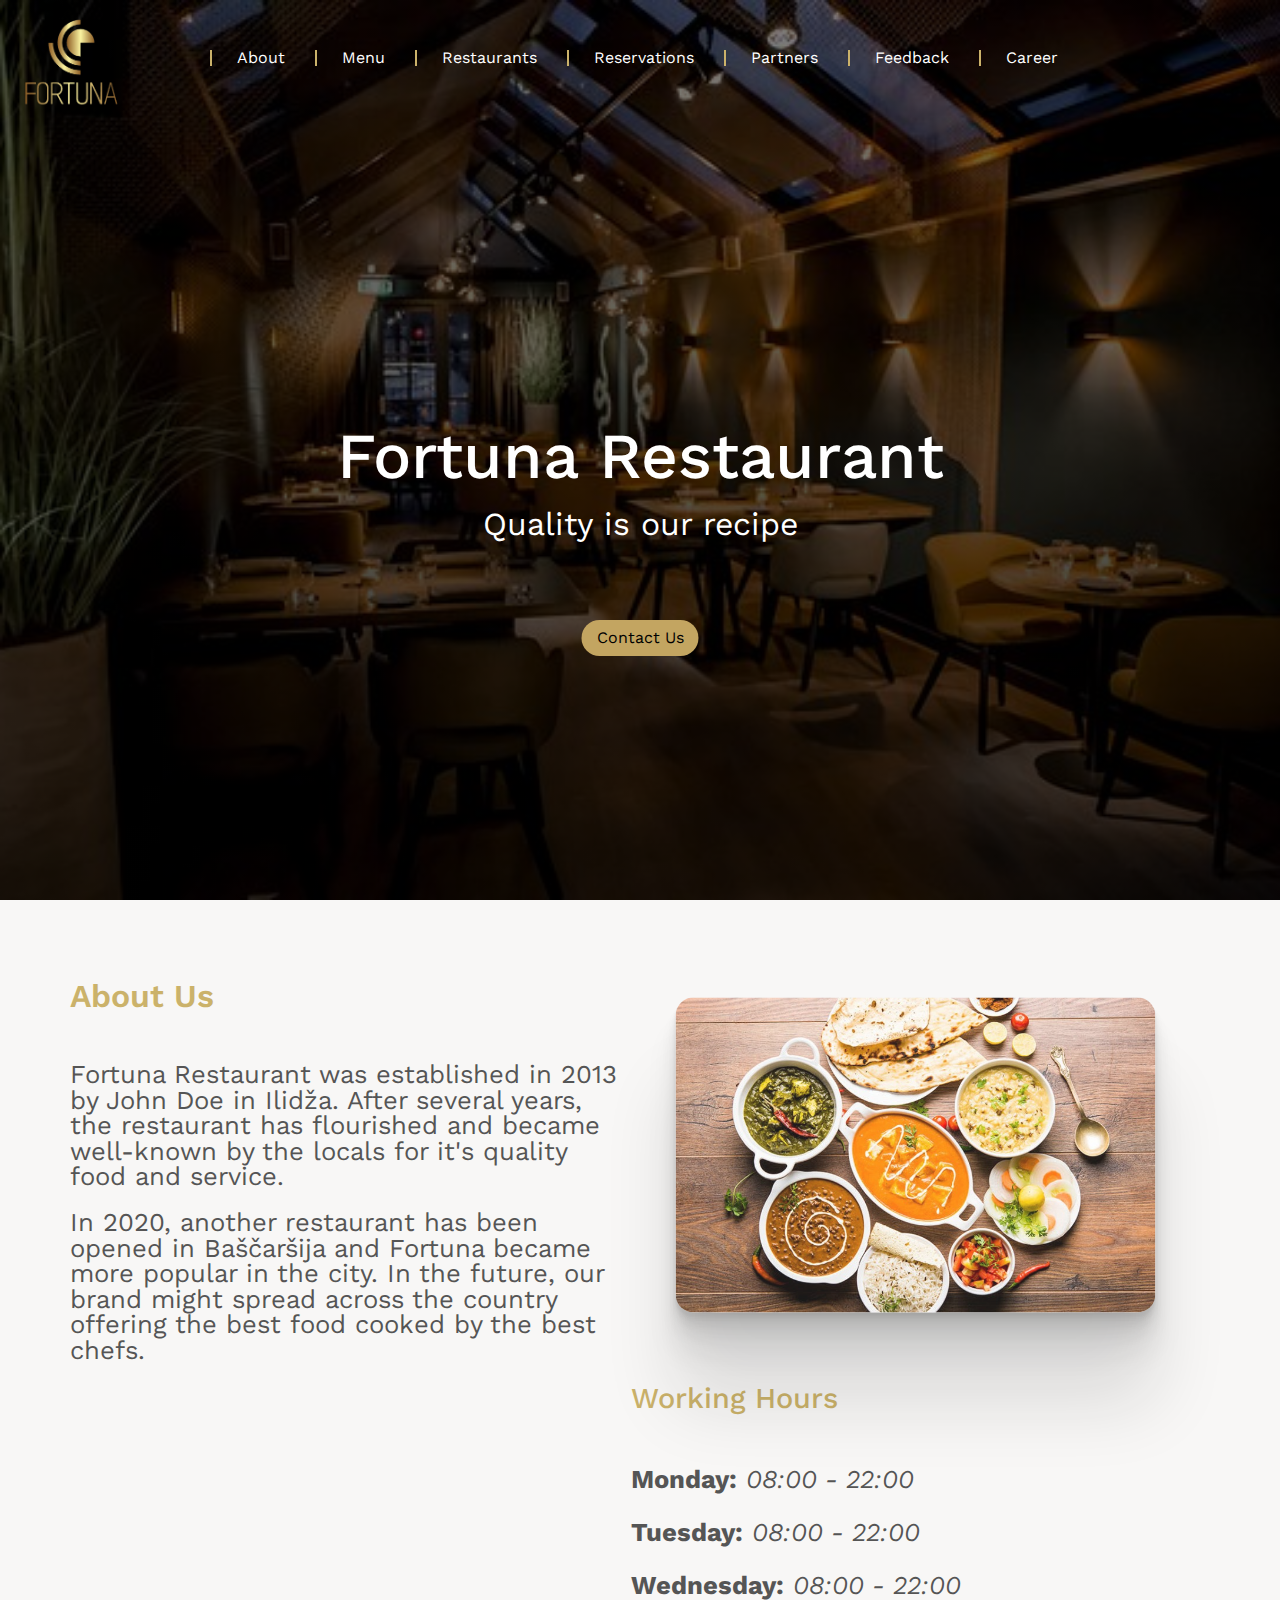
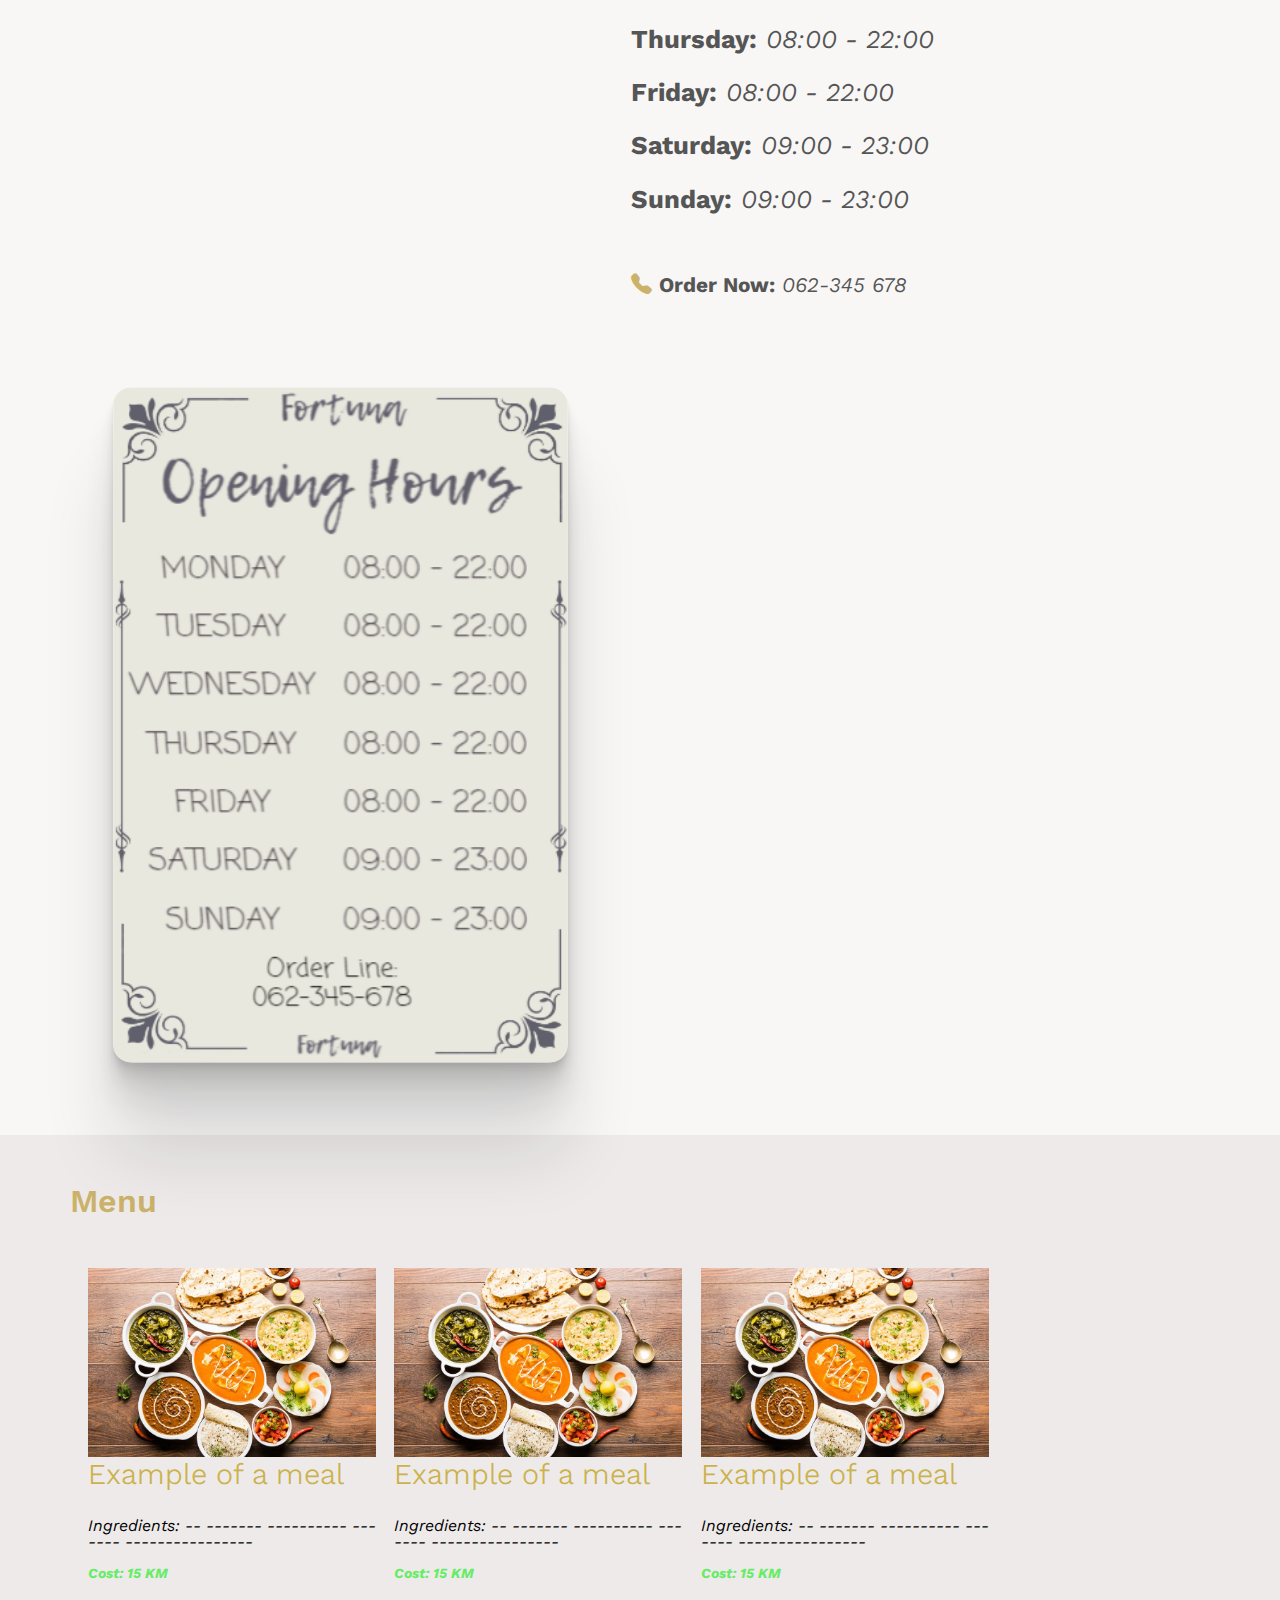
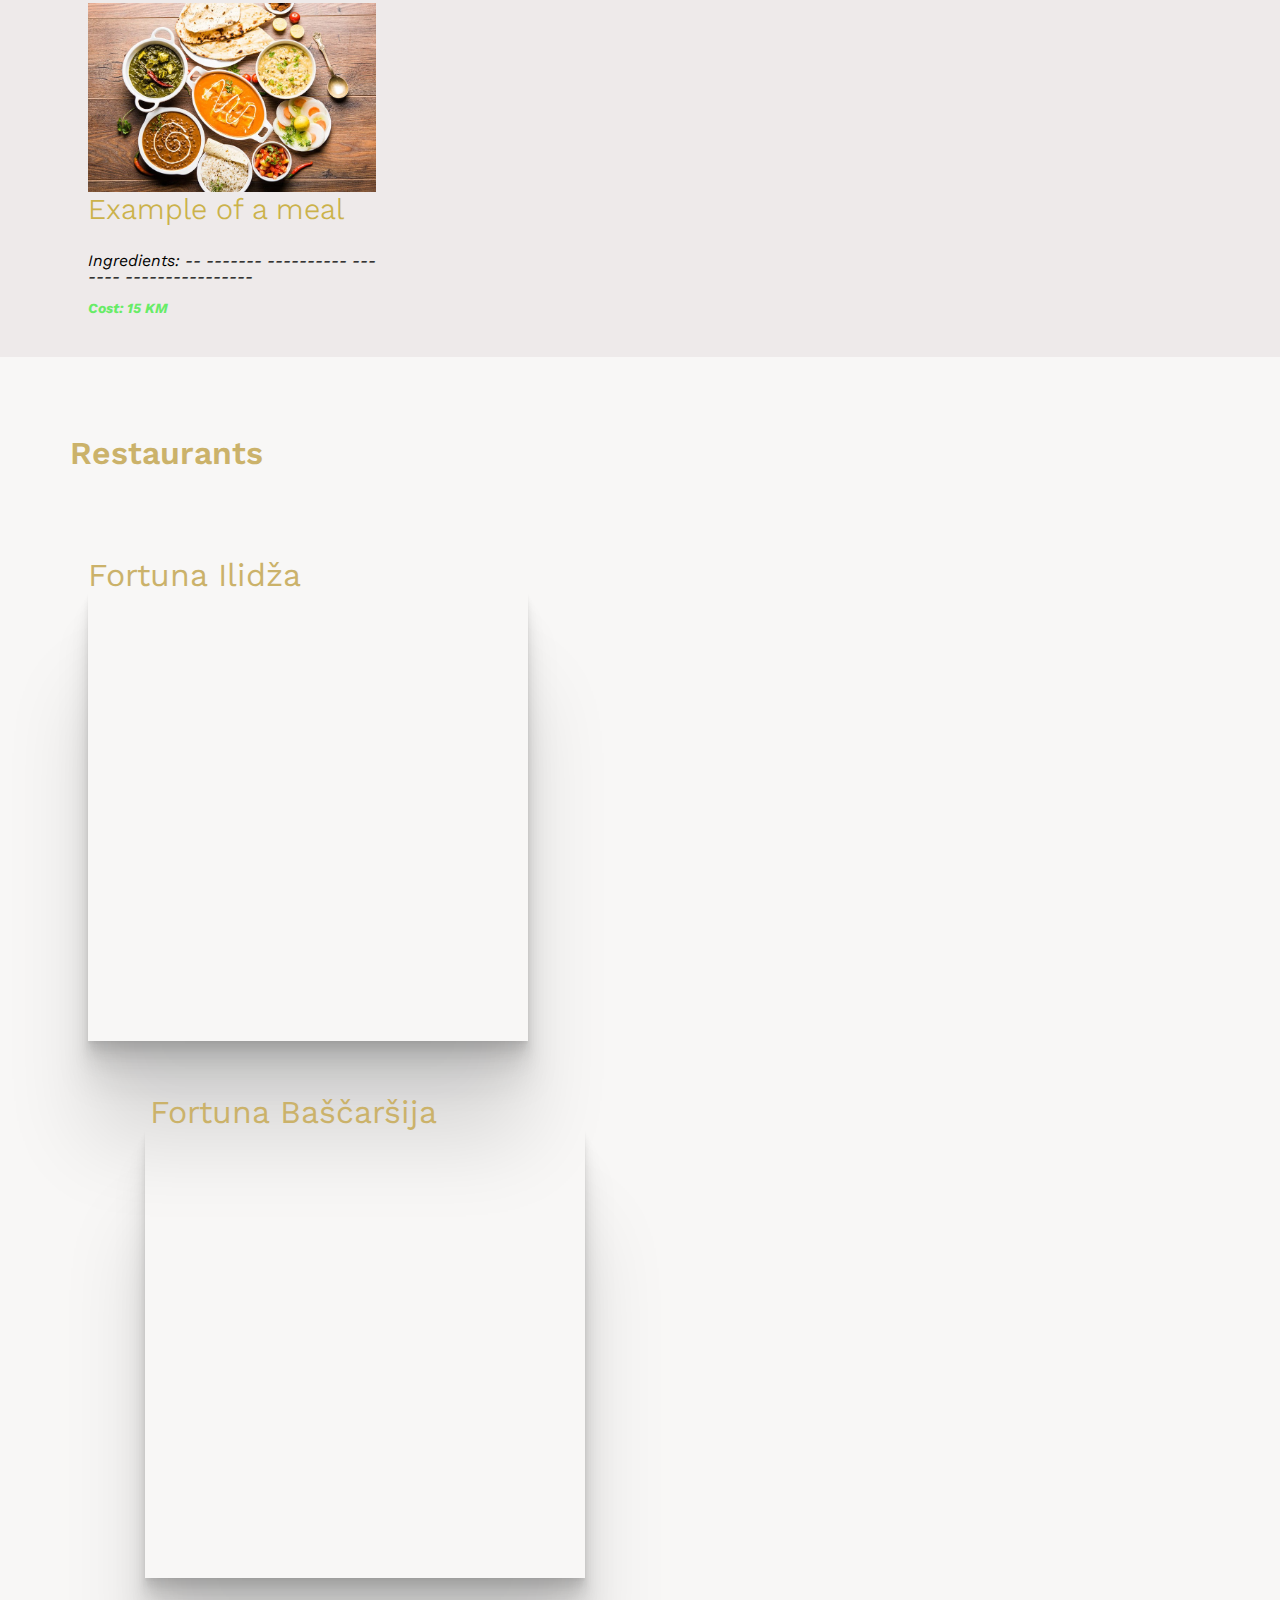
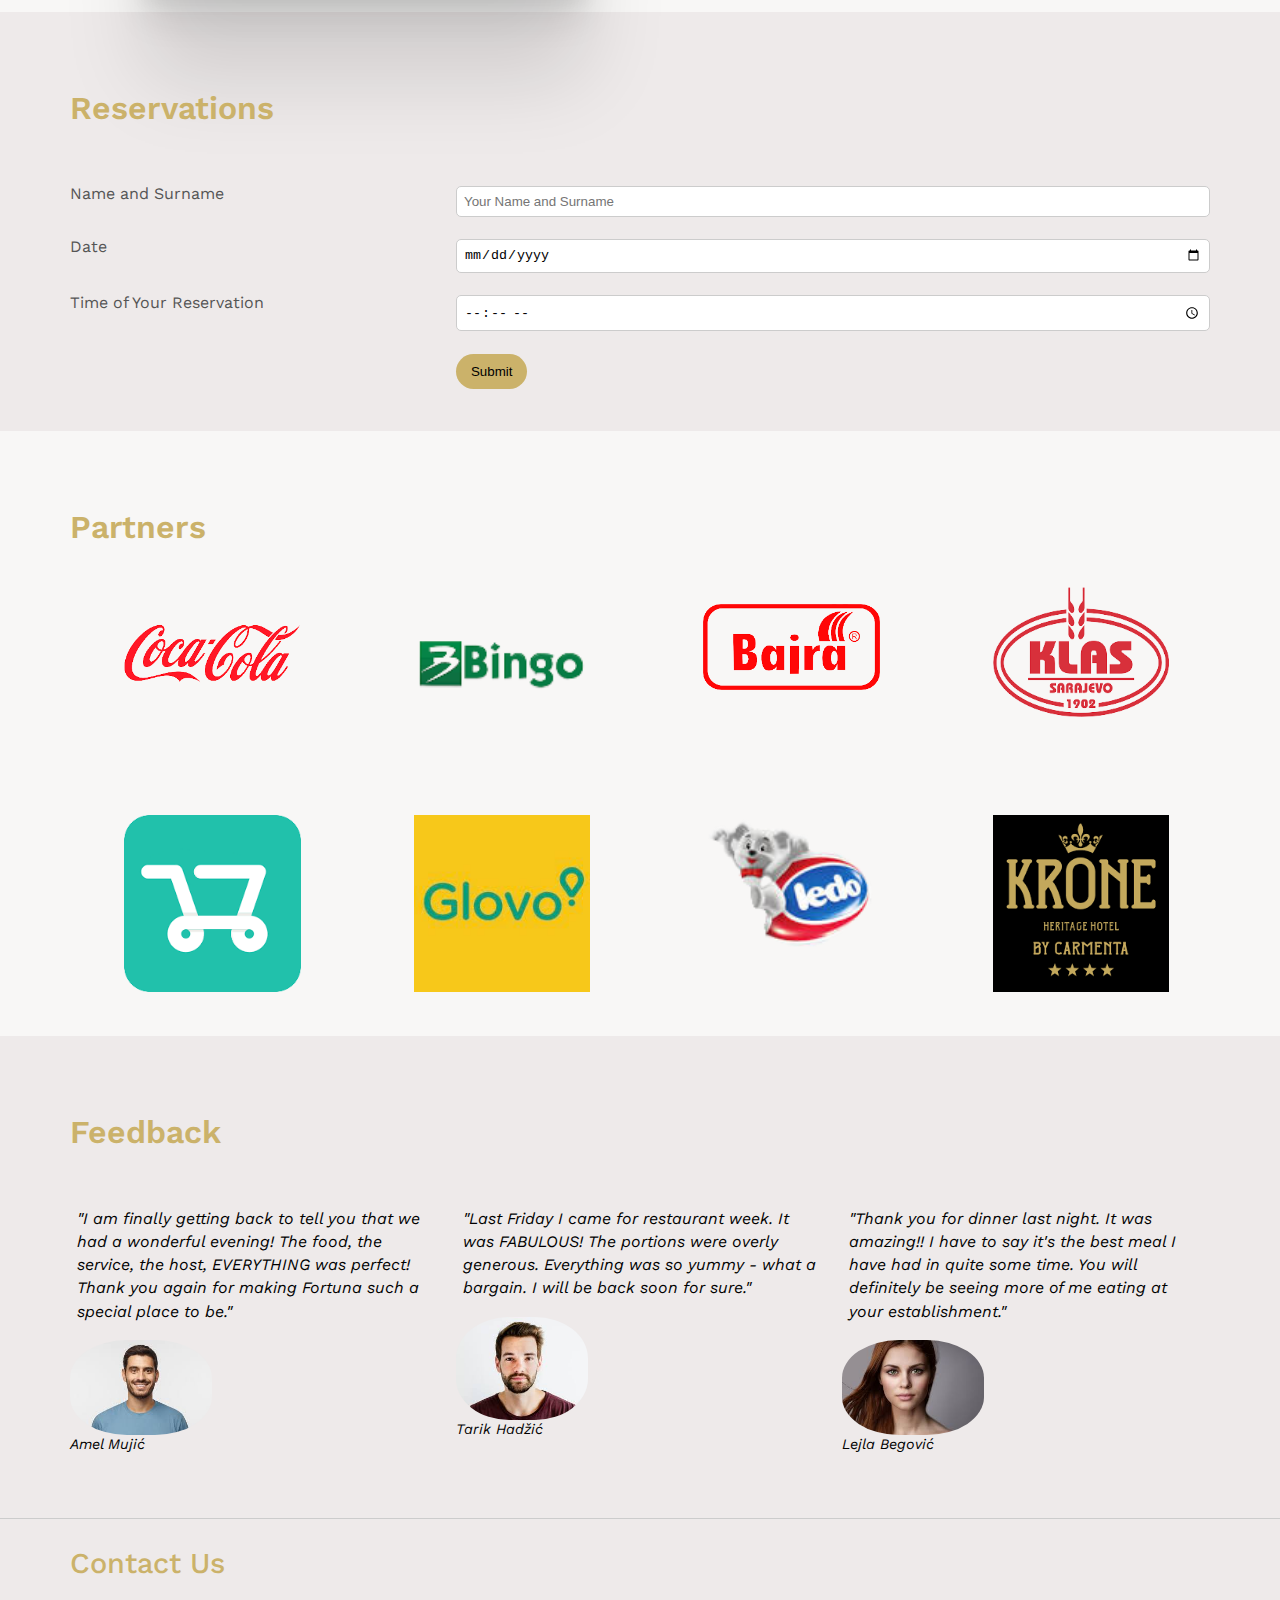
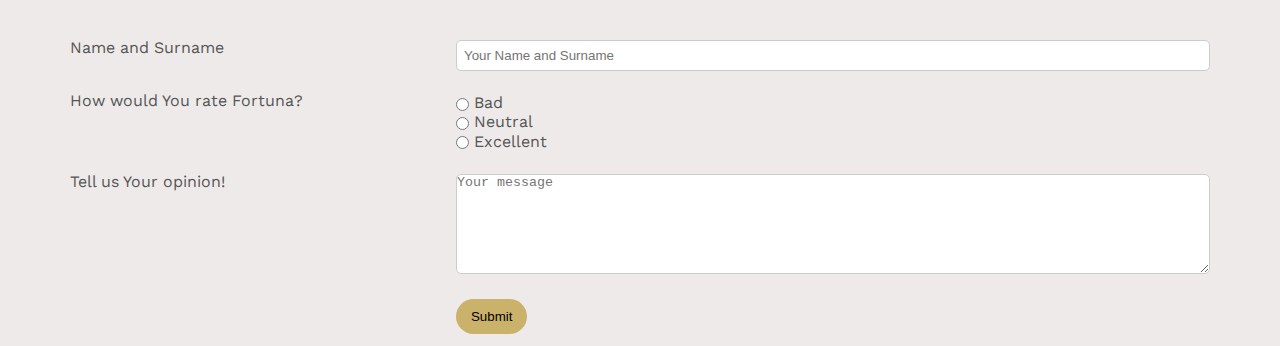
==== commit 527150e2: "Add files via upload" ====
--- a/index.html
+++ b/index.html
@@ -17,6 +17,8 @@
     <link href="https://fonts.googleapis.com/css2?family=Work+Sans:wght@100;300;400;500;700&display=swap" rel="stylesheet">
     <link href="https://fonts.googleapis.com/css?family=Arvo&display=swap" rel="stylesheet">
 
+    <link rel="stylesheet" href="https://cdnjs.cloudflare.com/ajax/libs/animate.css/4.1.1/animate.min.css"/>
+  
     <link href="fluid.css" type="text/css" rel="stylesheet">
     <link href="style.css" type="text/css" rel="stylesheet">
     <link href="media-query.css" type="text/css" rel="stylesheet">
@@ -37,16 +39,16 @@
                 <li><a href="#reservation">Reservations</a></li>
                 <li><a href="#partners">Partners</a></li>
                 <li><a href="#feedback">Feedback</a></li>
-                <li><a href="#career">Career</a></li>   
+                <li><a href="career.html#career">Career</a></li>   
             </ul>
         </nav>
 
         <div class="header-box">
             <div class="header-text-box">
-                <h1>Fortuna Restaurant</h1>
-                <h2>Quality is our recipe</h2>
-            </div>
-            <a href="#contact" class="btn btn-full">Contact Us</a>
+                <h1 class="animate__animated animate__bounceIn">Fortuna Restaurant</h1>
+                <h2 class="animate__animated animate__fadeIn">Quality is our recipe</h2>
+            </div>
+            <a href="#contact" class="btn btn-full animate__animated animate__pulse">Contact Us</a>
         </div>
     </header>
         
@@ -224,7 +226,7 @@
         <div class="row">
             <div class="col span_1_of_3 feedback-box">
                 <blockquote>
-                    I am finally getting back to tell you that we had a wonderful evening! The food, the service, the host, EVERYTHING was perfect! Thank you again for making Fortuna such a special place to be.
+                    "I am finally getting back to tell you that we had a wonderful evening! The food, the service, the host, EVERYTHING was perfect! Thank you again for making Fortuna such a special place to be."
                 </blockquote>
                 
                 <cite><img src="lik1.jpg" class="img-rounded" alt=""><br> Amel Mujić </cite>
@@ -232,13 +234,15 @@
 
             <div class="col span_1_of_3 feedback-box">
                 <blockquote>
-                    Last Friday I came for restaurant week. It was FABULOUS! The portions were overly generous. Everything was so yummy - what a bargain. I will be back soon for sure.                </blockquote>
+                    "Last Friday I came for restaurant week. It was FABULOUS! The portions were overly generous. Everything was so yummy - what a bargain. I will be back soon for sure."
+                </blockquote>
                 <cite><img src="lik3.jpg" class="img-rounded" alt=""><br> Tarik Hadžić </cite>
             </div>
 
             <div class="col span_1_of_3 feedback-box">
                 <blockquote>
-                    Thank you for dinner last night. It was amazing!! I have to say it's the best meal I have had in quite some time. You will definitely be seeing more of me eating at your establishment.                </blockquote>
+                    "Thank you for dinner last night. It was amazing!! I have to say it's the best meal I have had in quite some time. You will definitely be seeing more of me eating at your establishment." 
+                </blockquote>
                 <cite>
                     <img src="lik2.jpg" class="img-rounded" alt=""><br> Lejla Begović </cite>
             </div>
@@ -298,97 +302,7 @@
 
     </section>
 
-    <section class="career-section" id="career">
-        <div class="row">
-            <h2 class="career-heading">Career</h2>
-              
-            <form method="post" action="#" class="career-form">
-                
-                <div class="row">
-                    <div class="col span_1_of_3">
-                        <label for="name-career">Name and Surname</label>
-                    </div>
-                    <div class="col span_2_of_3">
-                        <input type="text" name="name-career" id="name-career" placeholder="Your Name and Surname" required>
-                    </div>
-                </div>
-
-
-                <div class="row">
-                    <div class="col span_1_of_3">
-                        <label for="date-career">Birth Date</label>
-                    </div>
-                    <div class="col span_2_of_3">
-                        <input type="date" name="date-career" id="date-career" placeholder="Enter Your Birth Date" required>
-                    </div>
-                </div>
-
-                <div class="row">
-                    <div class="col span_1_of_3">
-                        <label for="email-career">Your E-Mail Address</label>
-                    </div>
-                    <div class="col span_2_of_3">
-                        <input type="email" name="email-career" id="email-career" placeholder="Your E-Mail" required>
-                    </div>
-                </div>
-
-                <div class="row">
-                    <div class="col span_1_of_3">
-                        <label for="education-career">What is Your education level?</label>
-                    </div>
-                    <div class="col span_2_of_3">
-                        <input type="text" name="education-career" id="education-career" placeholder="Primary / High / College" required>
-                    </div>
-                </div>
-
-                <div class="row">
-                    <div class="col span_1_of_3">
-                        <label for="languages-career">Do You speak any foreign language?</label>
-                    </div>
-                    <div class="col span_2_of_3">
-                        <input type="text" name="language-career" id="language-career" placeholder="Foreign Language" required>
-                    </div>
-                </div>
-                        
-                <div class="row">
-                    <div class="col span_1_of_3">
-                        <label for="name">Type of employment</label>
-                    </div>
-                    <div class="col span_2_of_3">
-                        <input type="text" name="employment" id="employment" placeholder="Permanent / Temporary" required>
-                    </div>
-                </div>
-
-                <div class="row">
-                    <div class="col span_1_of_3">
-                        <label for="expertise">What is Your expertise?</label>
-                    </div>
-                    <div class="col span_2_of_3">
-                        <input type="text" name="expertise" id="expertise" placeholder="Cook (chef) / Waiter / Barista / something else" required>
-                    </div>
-                </div>
-
-                <div class="row">
-                    <div class="col span_1_of_3 contact-label">
-                        <label for="message-career">Do You have anything else to tell us about Yourself?</label>
-                    </div>
-                    <div class="col span_2_of_3">
-                        <textarea name="message-career" id="message-career" placeholder="Text Here" style="padding: 3%;"></textarea>
-                    </div>
-                </div>
-
-                <!--SUBMIT BUTTON-->
-            <div class="row">
-                <div class="col span_1_of_3">
-                 &nbsp;
-                </div>
-                <div class="col span_2_of_3">
-                    <input type="submit" value="Submit">
-                </div>
-            </div>
-            </form>
-        </div>
-    </section>
+    
 
     <script src="https://code.jquery.com/jquery-3.6.0.min.js"
     integrity="sha256-/xUj+3OJU5yExlq6GSYGSHk7tPXikynS7ogEvDej/m4="
--- a/style.css
+++ b/style.css
@@ -59,7 +59,7 @@
 	margin-bottom: 80px;
 }
 
-/** Buttons **/
+/** Button **/
 
 .btn:link,
 .btn:visited,
@@ -81,18 +81,6 @@
 .btn-full:hover,
 .btn-full:active {
 	background-color:#cbb26a;
-}
-
-.btn-ghost:link,
-.btn-ghost:visited {
-	border: 2px solid #cbb26a;
-	color:#cbb26a;
-}
-
-.btn-ghost:hover,
-.btn-ghost:active {
-	background-color:#cbb26a;
-	color:#000;
 }
 
 /***** NAVIGATION ******/
@@ -461,48 +449,3 @@
 	background-color:#fff;
 }
 
-/** CAREER **/
-
-.career-section {
-	background-color: #f8f7f6;
-	padding-bottom: 30px;
-	margin-bottom: 30px;
-}
-
-.career-heading {
-	color:#cbb26a;
-	font-size: 200%;
-	font-weight: 600;
-	margin-bottom: 50px;
-	margin-top: 80px;
-}
-
-/* Forms - career section */
-
-.career-form {
-	width:100%;
-	margin:0 auto;
-	color:#555;
-}
-
-input[type=text],
-input[type=email],
-input[type=tel],
-input[type=date],
-input[type=message] {
-	width: 100%;
-	margin: auto;
-	padding: 7px;
-	border-radius: 5px;
-	border: 1px solid #ccc;
-	background-color:#fff;
-}
-
-input[type=submit] {
-	border: 0;
-	background-color: #cbb26a;
-}
-
-label:hover{
-	color:#cbb26a;
-}